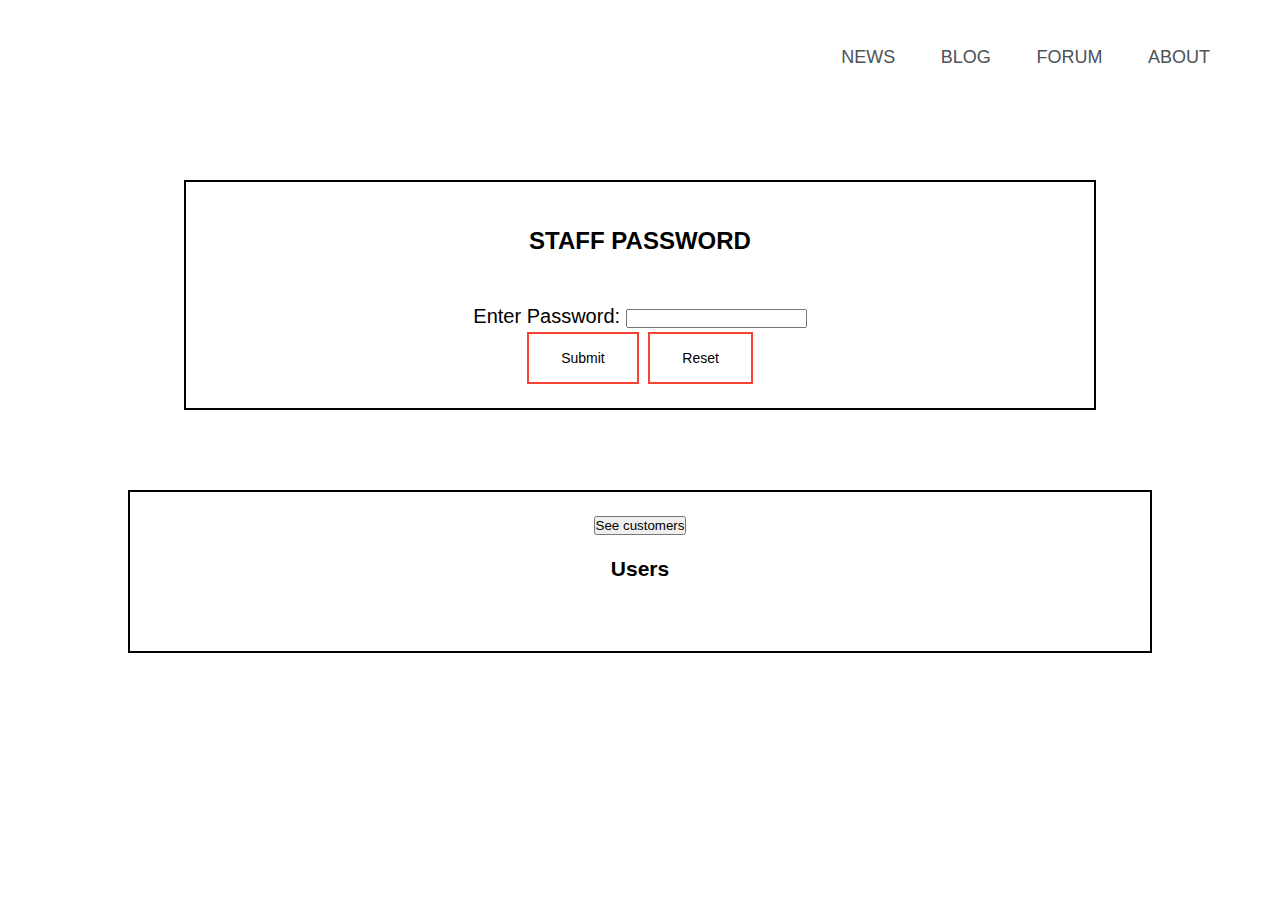
==== index.html @ 000ad442 "Adding Customer random generating usin JSON" ====
<!DOCTYPE html>
<html lang="en">
<head>
    <meta charset="UTF-8">
    <meta http-equiv="X-UA-Compatible" content="IE=edge">
    <meta name="viewport" content="width=device-width, initial-scale=1.0">
    <link rel="stylesheet" href="CSS/styles.css">
    <script src="JS/scripts.js" defer></script>
    <title>Restaurant</title>
</head>
<body>
    <div class="row">
        
        <header>
            <nav>
                
                
                <div class="row">
                      
                   <!-- ---NAV BAR--- -->
                   <ul class="main-nav">
                       <li><a href="#">News</a></li>
                       <li><a href="#">Blog</a></li>
                       <li><a href="#">Forum</a></li>
                       <li><a href="#">About</a></li>
                   </ul> 
    
                </div>
                </nav>
        </header>

        <!-- STAFF PASSWORD VALIDATOR -->
        <div class="staffPass">

            <h1>STAFF PASSWORD</h1>

            <!-- Password form -->
            <form onsubmit="return verifyPass()">

            <td>Enter Password: </td>

            <!-- User input for password -->
            <input type="password" id="pswd" value="">
            <span id="message" style="color:red"></span><br>
            
            <!-- Submit and Reset buttons -->
            <input type="submit" class="submitButton" value="Submit">  
            <button type="reset" class="resetButton" value="Reset">Reset</button>

            </form>
            
            <!-- VALIDATOR -->
            <div id="passValidation">

                <h3>Password Must Contain The Following:</h3>

                <p id="lowerCase" class="invalid">One lowercase character</p>
                <p id="upperCase" class="invalid">One Uppercase character</p>
                <p id="specChar" class="invalid">One special character</p>
                <p id="hasNum" class="invalid">One digit</p>
                <p id="minChar" class="invalid">At least 8 characters</p>

            </div>
                
        </div>
        
    
        </div>
        <!-- USER GENERATOR --> 
        <div class="customer_gen">
            
            <button id="customer_button">See customers</button>
            <div id="output">
                <h2>Users</h2>


            </div>
            




        </div>
        


</body>
</html>
---- CSS/styles.css ----
/* ------------------------
    BASIC SETUP
------------------------*/

/*COLOR PALETTE
#104547 - WARM BLACK
#4B5358 - DAVYS GREY
#727072 - SONIC SILVER
#D2D6EF - PERINWINKLE CRAYOLA?*/

*{
    margin: 0;
    padding: 0;
    box-sizing: border-box;
}
html{
    
    background-image: url("../img/Restaurant-bg.png");
    background-position: center;
    background-size:cover;
    background-repeat: no-repeat; 
    background-attachment: fixed;   
    font-family: sans-serif;
    font-size: 20px;
    font-weight: 300;   
    text-rendering: optimizeLegibility;

}


/*---------------*/
/* HEADINGS */
/*---------------*/
h1{
    font-family: sans-serif;
    color:  black ;
    position: center;
    margin: 50px;
    margin-top: 25px;
    font-size:24px;
}
h2{
    font-family: sans-serif;
    color:  black ;
    position: center;
    margin: 50px;
    margin-top: 22px;
    font-size:21px;
}
h3{
    font-family: sans-serif;
    color:  black ;
    position: center;
    margin: 50px;
    margin-top: 19px;
    font-size:20px;
}
p{
    font-family: sans-serif;
    color:  black ;
    position: center;
    margin: 1px;
    margin-top: 5px;
    font-size:19px;
    word-spacing: 150%;
    text-align: center;
}
/*---------------*/
/* HEADER*/
/*---------------*/
.row{
    max-width: 1140px;
    margin: 0 auto;
}
header{
    /*background-image: ;*/
    background-size: cover;
    background-position: center;
    height: 100px;
}

.main-nav{
    float: right;
    list-style: none;
    margin-top: 45px;
}
.main-nav li{
    display: inline-block;
    margin-left: 40px;
}
.main-nav li a:link,
.main-nav li a:visited{
    
    padding: 8px 0;
    color: #4B5358;
    text-decoration: none;
    text-transform: uppercase;
    font-size: 90%;
    border-bottom: 2px solid transparent;
    transition: border-bottom 0.2s;

}
.main-nav li a:hover,
.main-nav li a:active{
    border-bottom: 2px solid #D2D6EF;

}

/*---------------*/
/*Staff Validator*/
/*---------------*/

.staffPass, .customer_gen, .each_customer{
    
    position:center;
    text-align: center;
    border: 2px solid black;
    padding: 20px 20px;
    width: 80%;
    margin-top: 80px;
    margin-left: auto;
    margin-right: auto;
          
}

#passValidation{

    display:none;
    position: relative;
    padding: 10px;
    margin-top: 4px;
    text-align: center;

}

.valid{
    color: greenyellow;
}

.valid:before{
    position:relative;
    left: -8px;
    content:url("D:/College/Client Side Programing/CA3/CA3_Restaurant/img/passValidation/true.png");
    top: 3px;
}

.invalid{
    color: grey;
}

.invalid::before{
    position: relative;
    left: -8px;
    top: 3px;
    content: url("D:/College/Client Side Programing/CA3/CA3_Restaurant/img/passValidation/false.png");
}

.submitButton, .resetButton{
    
    background-color: white; 
    border: 2px solid #f44336;
    color: black;
    padding: 16px 32px;
    text-align: center;
    display: inline-block;
    font-size: 14px;
    margin: 4px 2px;
    transition-duration: 0.4s;

}

.submitButton:hover, .resetButton:hover{
    background-color: #f44336;
    color: white;
}
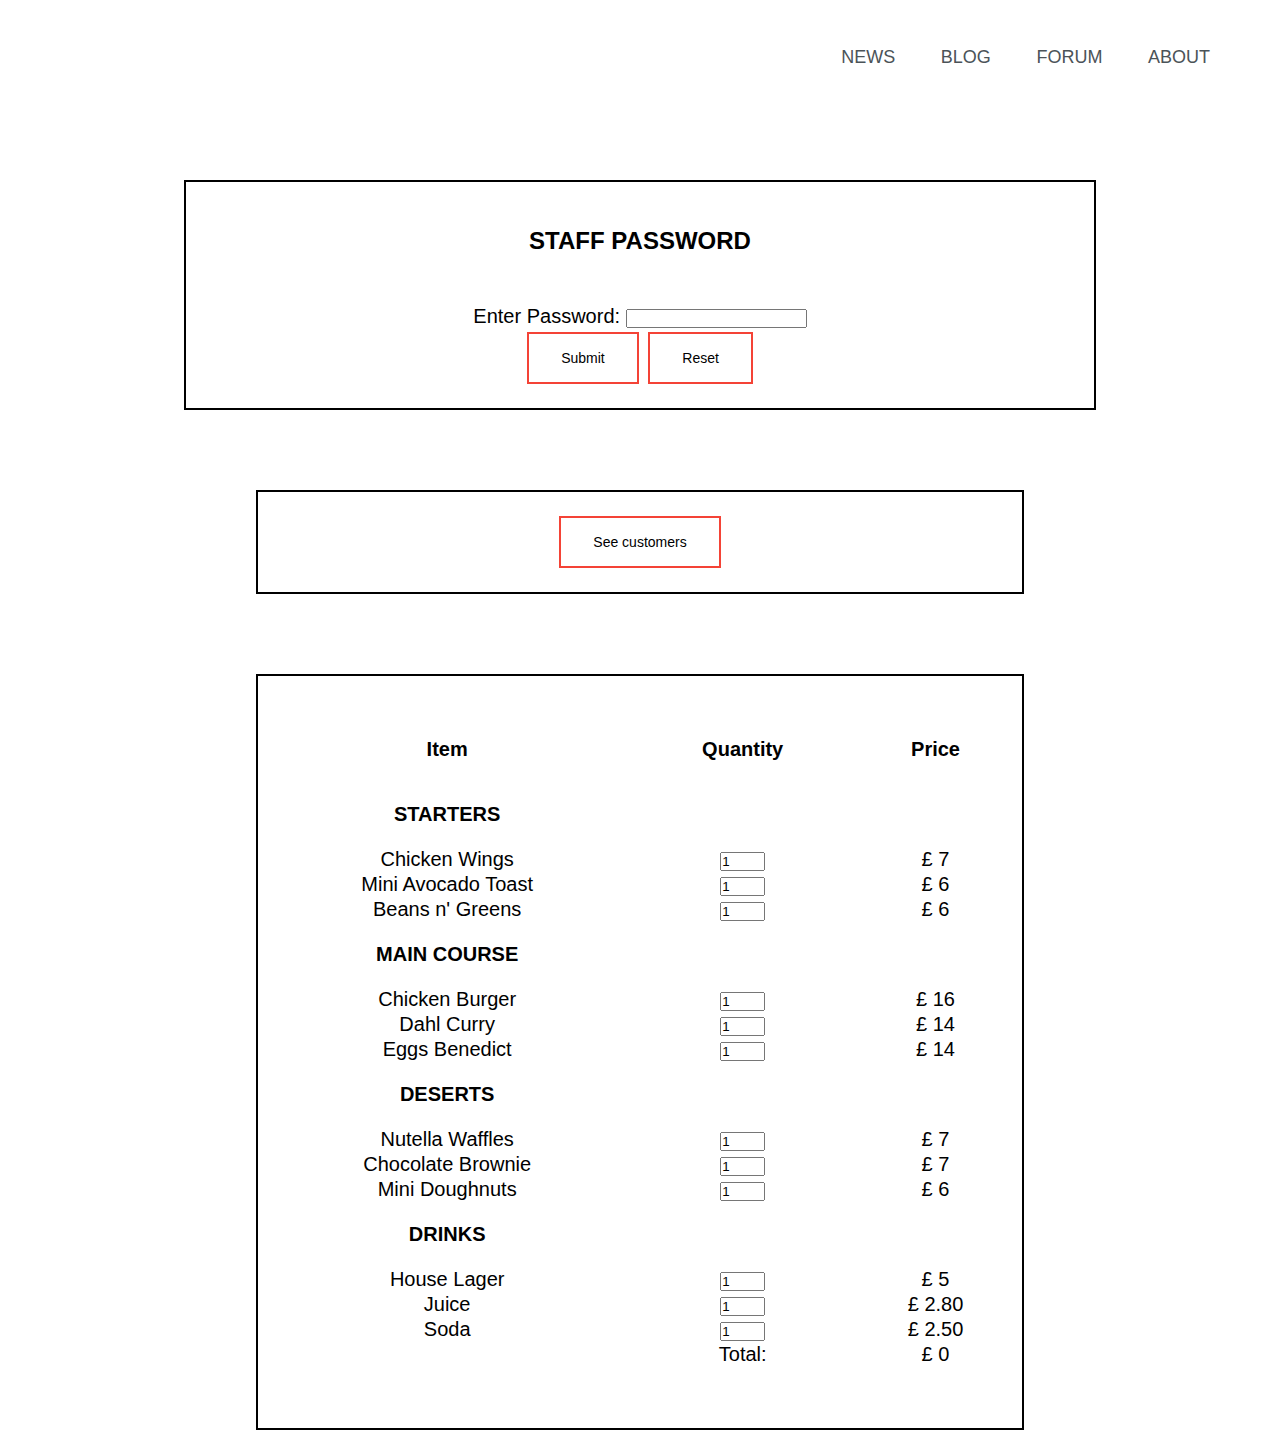
==== commit 4e2f48eb: "Food table" ====
--- a/index.html
+++ b/index.html
@@ -70,16 +70,94 @@
         <div class="customer_gen">
             
             <button id="customer_button">See customers</button>
-            <div id="output">
-                <h2>Users</h2>
+            <div id="customer_output"></div>
+         
+        </div>
 
+        <!-- Form for the food cost -->
 
-            </div>
-            
+        <div class ="food_form">
+            <table>
+            <tr>
 
+                <th>Item</th>
+                <th>Quantity</th>
+                <th>Price</th>
 
+            </tr>
+            <th>STARTERS</th>
+            <tr>
+                <td>Chicken Wings</td>
+                <td><input name="qnt_wings" type="text" id="qnt_wings" value="1" size="3" data-price="7"></td>
+                <td>£ 7</td>
+            </tr>
+            <tr>
+                <td>Mini Avocado Toast</td>
+                <td><input name="qnt_toast" type="text" id="qnt_toast" value="1" size="3" data-price="6"></td>
+                <td>£ 6</td>
+            </tr>
+            <tr>
+                <td>Beans n' Greens</td>
+                <td><input name="qnt_greens" type="text" id="qnt_greens" value="1" size="3" data-price="6"></td>
+                <td>£ 6</td>
+            </tr>
+            <th>MAIN COURSE</th>
+            <tr>
+                <td>Chicken Burger</td>
+                <td><input name="qnt_burger" type="text" id="qnt_burger" value="1" size="3" data-price="16"></td>
+                <td>£ 16</td>
+            </tr>
+            <tr>
+                <td>Dahl Curry</td>
+                <td><input name="qnt_curry" type="text" id="qnt_curry" value="1" size="3" data-price="14"></td>
+                <td>£ 14</td>
+            </tr>
+            <tr>
+                <td>Eggs Benedict</td>
+                <td><input name="qnt_benedict" type="text" id="qnt_benedict" value="1" size="3" data-price="14"></td>
+                <td>£ 14</td>
+            </tr>
+            <th>DESERTS</th>
+            <tr>
+                <td>Nutella Waffles</td>
+                <td><input name="qnt_waffles" type="text" id="qnt_waffles" value="1" size="3" data-price="7"></td>
+                <td>£ 7</td>
+            </tr>
+            <tr>
+                <td>Chocolate Brownie</td>
+                <td><input name="qnt_brownie" type="text" id="qnt_brownie" value="1" size="3" data-price="7"></td>
+                <td>£ 7</td>
+            </tr>
+            <tr>
+                <td>Mini Doughnuts</td>
+                <td><input name="qnt_doughnuts" type="text" id="qnt_doughnuts" value="1" size="3" data-price="6"></td>
+                <td>£ 6</td>
+            </tr>
+            <th>DRINKS</th>
+            <tr>
+                <td>House Lager</td>
+                <td><input name="qnt_lager" type="text" id="qnt_lager" value="1" size="3" data-price="5"></td>
+                <td>£ 5</td>
+            </tr>
+            <tr>
+                <td>Juice</td>
+                <td><input name="qnt_juice" type="text" id="qnt_juice" value="1" size="3" data-price="2.8"></td>
+                <td>£ 2.80</td>
+            </tr>
+            <tr>
+                <td>Soda</td>
+                <td><input name="qnt_soda" type="text" id="qnt_soda" value="1" size="3" data-price="2.50"></td>
+                <td>£ 2.50</td>
+            </tr>
+            <tr>
+                <td class="total"></td>
+                <td class="total right"><strong>Total: </strong></td>
+                <td class="total"><strong>
+                    <div id="ItemsTotal">£ 0</div>
+                </strong></td>
+            </tr>
 
-
+        </table>
         </div>
         
 
--- a/CSS/styles.css
+++ b/CSS/styles.css
@@ -15,7 +15,7 @@
 }
 html{
     
-    background-image: url("../img/Restaurant-bg.png");
+    /*background-image: url("../img/Restaurant-bg.png");*/
     background-position: center;
     background-size:cover;
     background-repeat: no-repeat; 
@@ -110,7 +110,7 @@
 /*Staff Validator*/
 /*---------------*/
 
-.staffPass, .customer_gen, .each_customer{
+.staffPass{
     
     position:center;
     text-align: center;
@@ -155,7 +155,7 @@
     content: url("D:/College/Client Side Programing/CA3/CA3_Restaurant/img/passValidation/false.png");
 }
 
-.submitButton, .resetButton{
+.submitButton, .resetButton, .customer_button{
     
     background-color: white; 
     border: 2px solid #f44336;
@@ -174,3 +174,65 @@
     color: white;
 }
 
+/*---------------*/
+/*CUSTOMER GENERATOR*/
+/*---------------*/
+
+.customer_gen, .each_customer{
+    
+    position:center;
+    text-align: center;
+    border: 2px solid black;
+    padding: 20px 20px;
+    width: 60%;
+    margin-top: 80px;
+    margin-left: auto;
+    margin-right: auto;
+                  
+}
+.each_customer{
+    background-color:#D2D6EF;
+}
+#customer_button{
+    
+    background-color: white; 
+    border: 2px solid #f44336;
+    color: black;
+    padding: 16px 32px;
+    text-align: center;
+    display: inline-block;
+    font-size: 14px;
+    margin: 4px 2px;
+    transition-duration: 0.4s;
+}
+#customer_button:hover{
+    background-color: #f44336;
+    color: white;
+}
+
+/*---------------*/
+/*FOOD LIST*/
+/*---------------*/
+.food_form{
+    text-align: center;
+    position:center;
+    border: 2px solid black;
+    padding: 20px 20px;
+    width: 60%;
+    margin-top: 80px;
+    margin-left: auto;
+    margin-right: auto;
+                  
+}
+
+table{
+    margin-bottom: 20px;
+    padding: 20px;
+}
+
+th{
+    padding: 20px 20px;
+    width: 45%;
+}
+
+
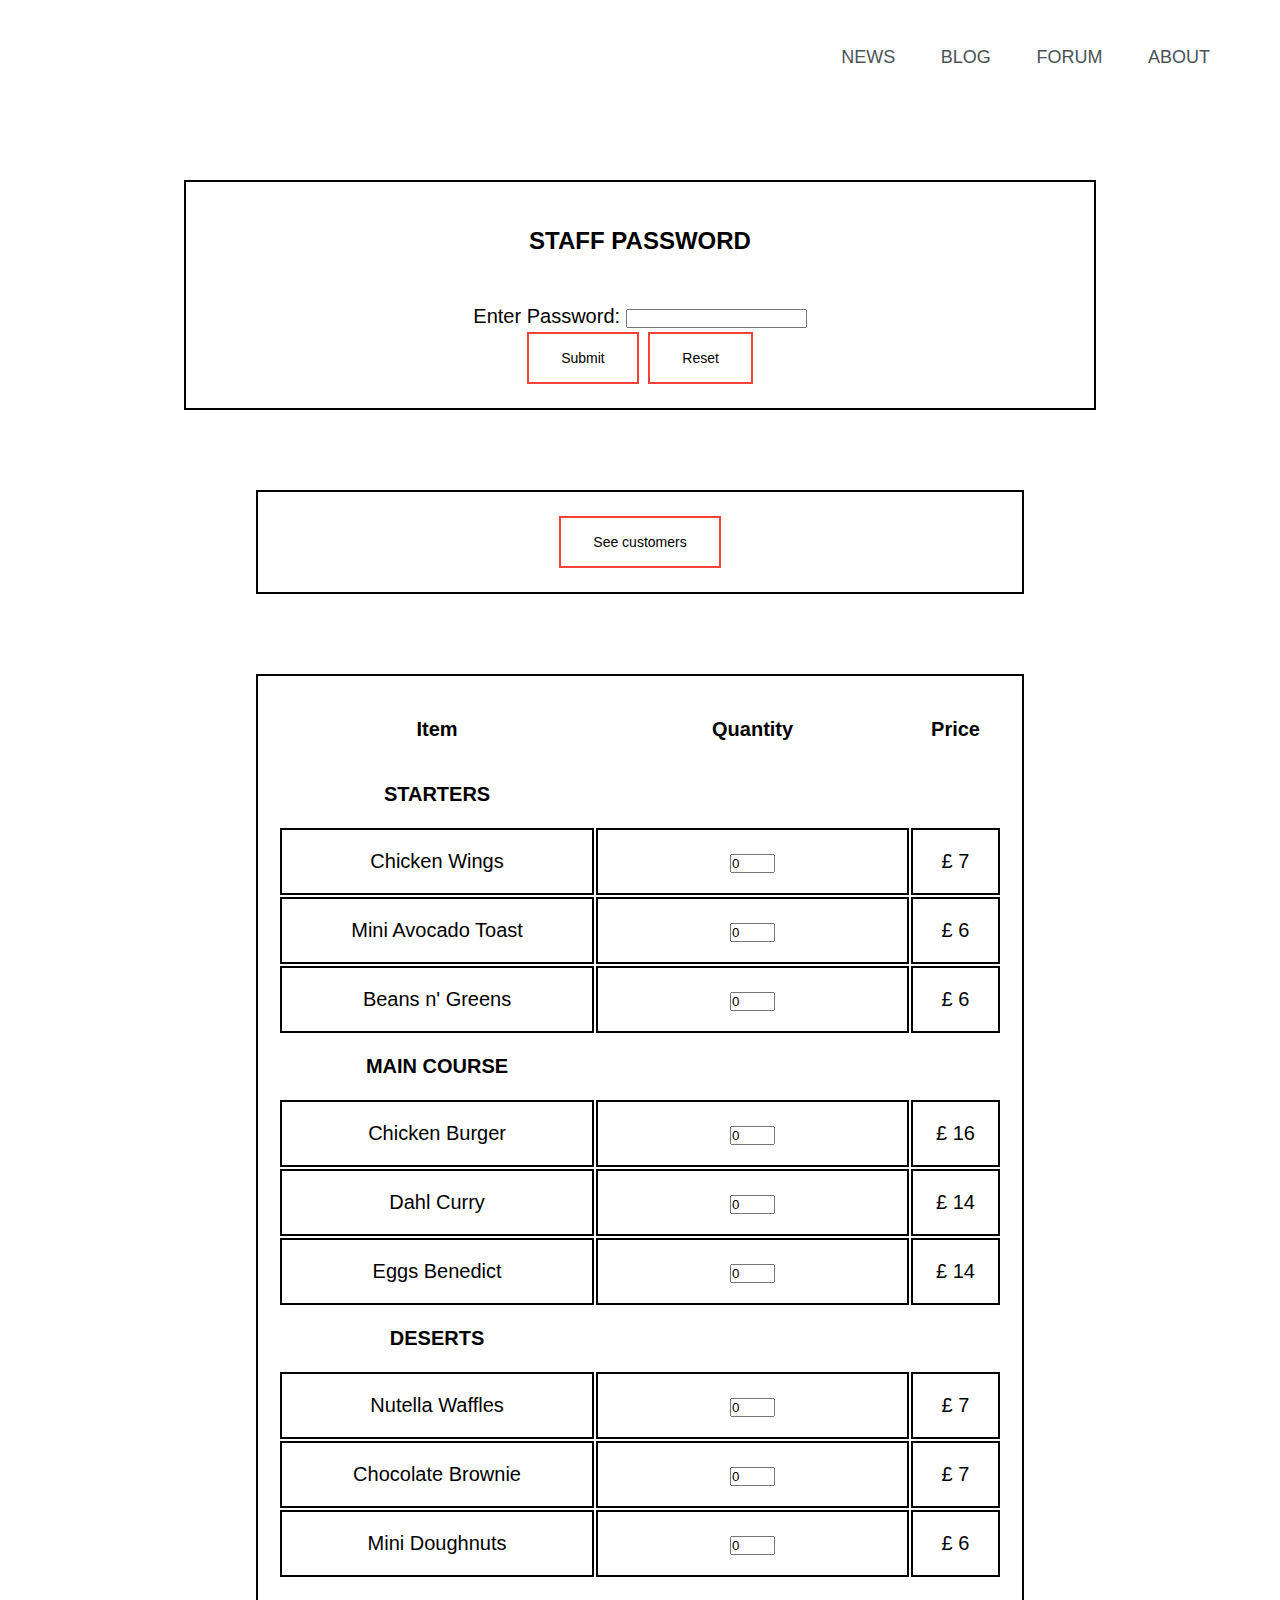
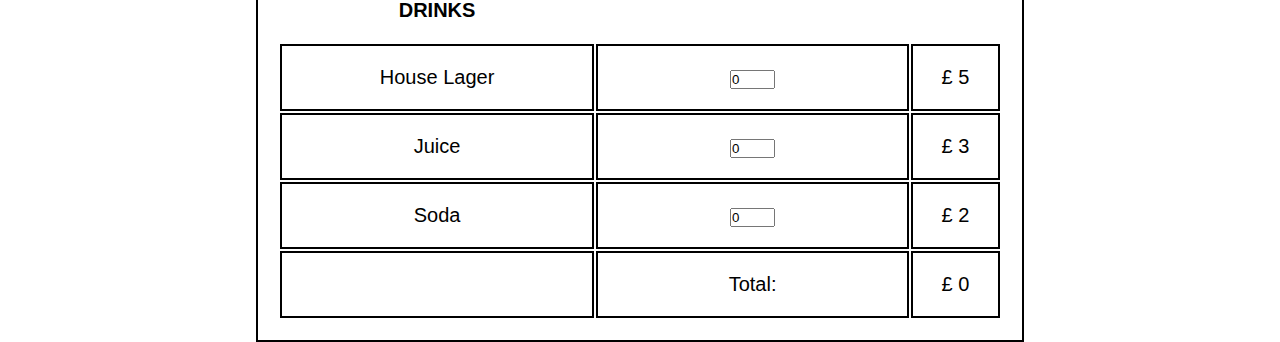
==== commit 514fa36e: "Function to dynamically add the price of the values to total" ====
--- a/index.html
+++ b/index.html
@@ -88,66 +88,66 @@
             <th>STARTERS</th>
             <tr>
                 <td>Chicken Wings</td>
-                <td><input name="qnt_wings" type="text" id="qnt_wings" value="1" size="3" data-price="7"></td>
+                <td><input name="qnt_1" type="text" id="qnt_1" value="0" size="3" data-price="7"></td>
                 <td>£ 7</td>
             </tr>
             <tr>
                 <td>Mini Avocado Toast</td>
-                <td><input name="qnt_toast" type="text" id="qnt_toast" value="1" size="3" data-price="6"></td>
+                <td><input name="qnt_2" type="text" id="qnt_2" value="0" size="3" data-price="6"></td>
                 <td>£ 6</td>
             </tr>
             <tr>
                 <td>Beans n' Greens</td>
-                <td><input name="qnt_greens" type="text" id="qnt_greens" value="1" size="3" data-price="6"></td>
+                <td><input name="qnt_3" type="text" id="qnt_3" value="0" size="3" data-price="6"></td>
                 <td>£ 6</td>
             </tr>
             <th>MAIN COURSE</th>
             <tr>
                 <td>Chicken Burger</td>
-                <td><input name="qnt_burger" type="text" id="qnt_burger" value="1" size="3" data-price="16"></td>
+                <td><input name="qnt_4" type="text" id="qnt_4" value="0" size="3" data-price="16"></td>
                 <td>£ 16</td>
             </tr>
             <tr>
                 <td>Dahl Curry</td>
-                <td><input name="qnt_curry" type="text" id="qnt_curry" value="1" size="3" data-price="14"></td>
+                <td><input name="qnt_5" type="text" id="qnt_5" value="0" size="3" data-price="14"></td>
                 <td>£ 14</td>
             </tr>
             <tr>
                 <td>Eggs Benedict</td>
-                <td><input name="qnt_benedict" type="text" id="qnt_benedict" value="1" size="3" data-price="14"></td>
+                <td><input name="qnt_6" type="text" id="qnt_6" value="0" size="3" data-price="14"></td>
                 <td>£ 14</td>
             </tr>
             <th>DESERTS</th>
             <tr>
                 <td>Nutella Waffles</td>
-                <td><input name="qnt_waffles" type="text" id="qnt_waffles" value="1" size="3" data-price="7"></td>
+                <td><input name="qnt_7" type="text" id="qnt_7" value="0" size="3" data-price="7"></td>
                 <td>£ 7</td>
             </tr>
             <tr>
                 <td>Chocolate Brownie</td>
-                <td><input name="qnt_brownie" type="text" id="qnt_brownie" value="1" size="3" data-price="7"></td>
+                <td><input name="qnt_8" type="text" id="qnt_8" value="0" size="3" data-price="7"></td>
                 <td>£ 7</td>
             </tr>
             <tr>
                 <td>Mini Doughnuts</td>
-                <td><input name="qnt_doughnuts" type="text" id="qnt_doughnuts" value="1" size="3" data-price="6"></td>
+                <td><input name="qnt_9" type="text" id="qnt_9" value="0" size="3" data-price="6"></td>
                 <td>£ 6</td>
             </tr>
             <th>DRINKS</th>
             <tr>
                 <td>House Lager</td>
-                <td><input name="qnt_lager" type="text" id="qnt_lager" value="1" size="3" data-price="5"></td>
+                <td><input name="qnt_10" type="text" id="qnt_10" value="0" size="3" data-price="5"></td>
                 <td>£ 5</td>
             </tr>
             <tr>
                 <td>Juice</td>
-                <td><input name="qnt_juice" type="text" id="qnt_juice" value="1" size="3" data-price="2.8"></td>
-                <td>£ 2.80</td>
+                <td><input name="qnt_11" type="text" id="qnt_11" value="0" size="3" data-price="3"></td>
+                <td>£ 3</td>
             </tr>
             <tr>
                 <td>Soda</td>
-                <td><input name="qnt_soda" type="text" id="qnt_soda" value="1" size="3" data-price="2.50"></td>
-                <td>£ 2.50</td>
+                <td><input name="qnt_12" type="text" id="qnt_12" value="0" size="3" data-price="2"></td>
+                <td>£ 2</td>
             </tr>
             <tr>
                 <td class="total"></td>
--- a/CSS/styles.css
+++ b/CSS/styles.css
@@ -225,9 +225,11 @@
                   
 }
 
-table{
+table td, table tr{
     margin-bottom: 20px;
     padding: 20px;
+    border: 2px solid black;
+
 }
 
 th{
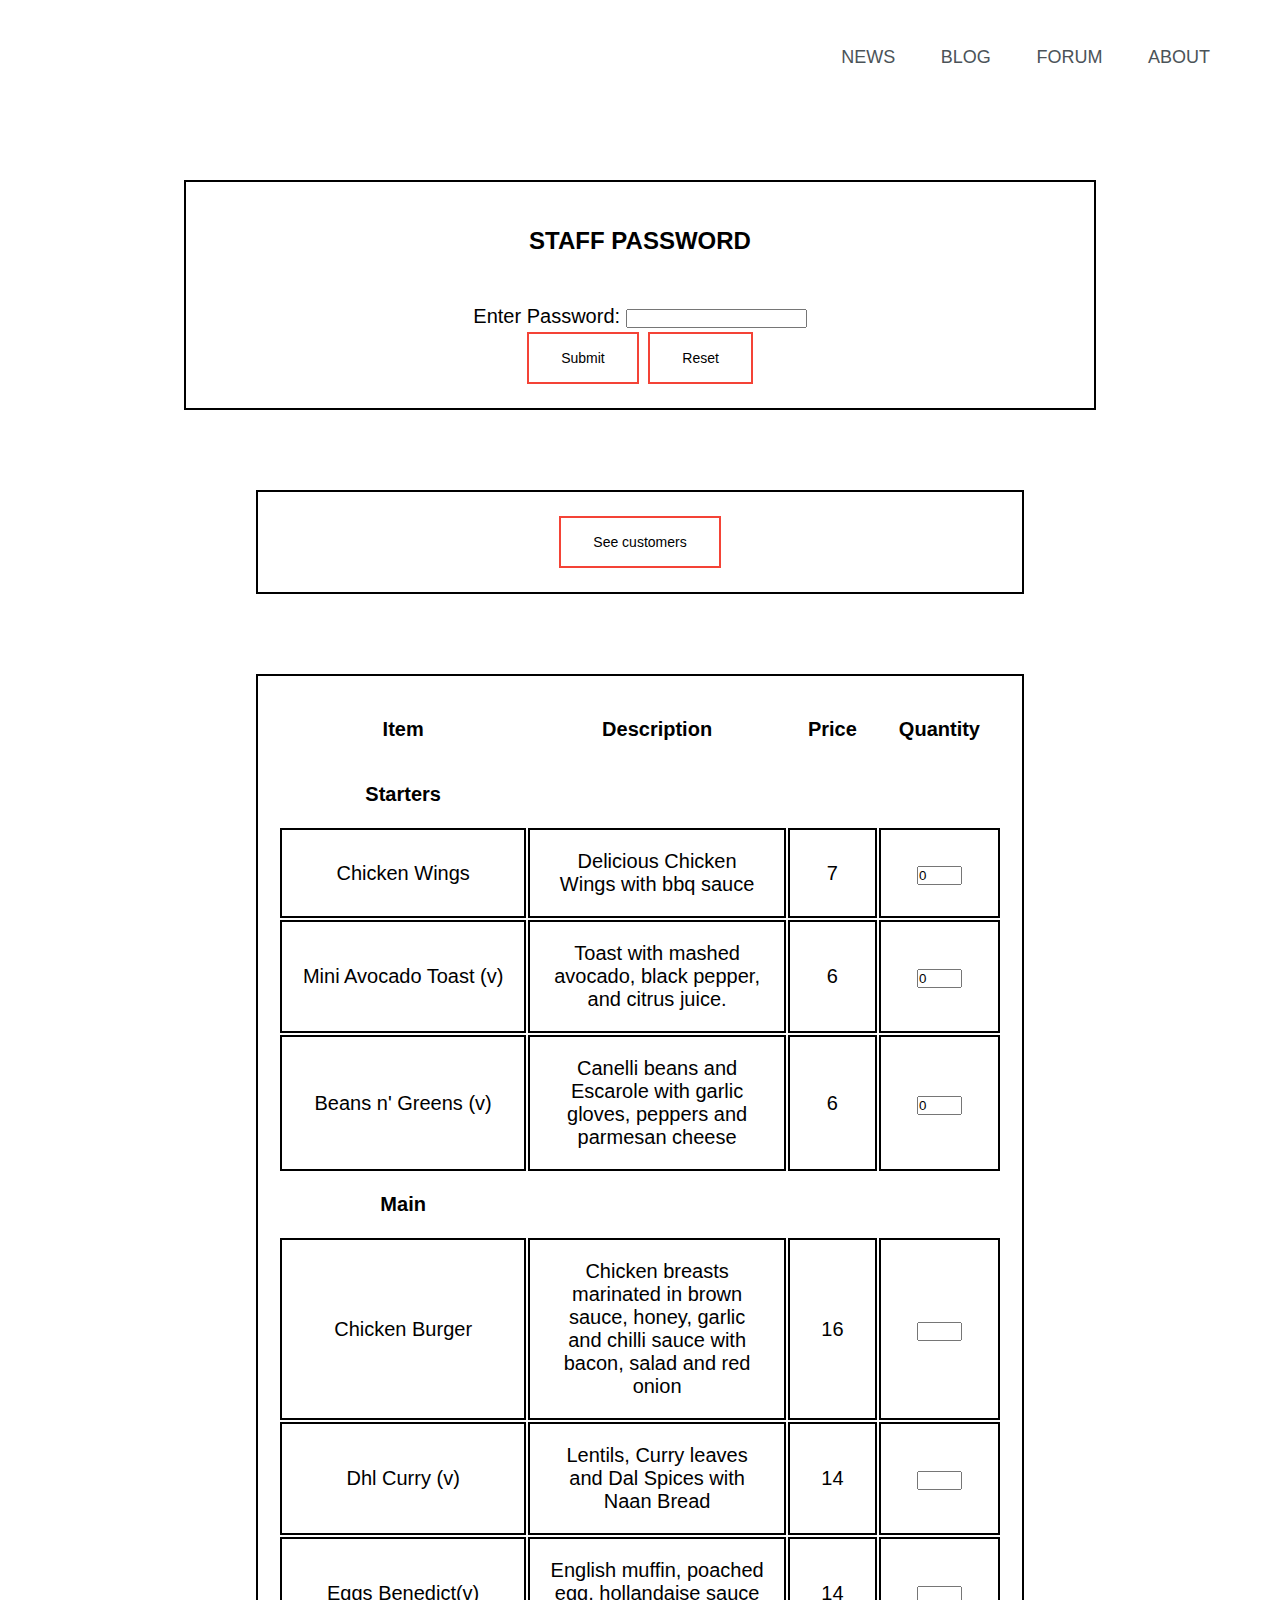
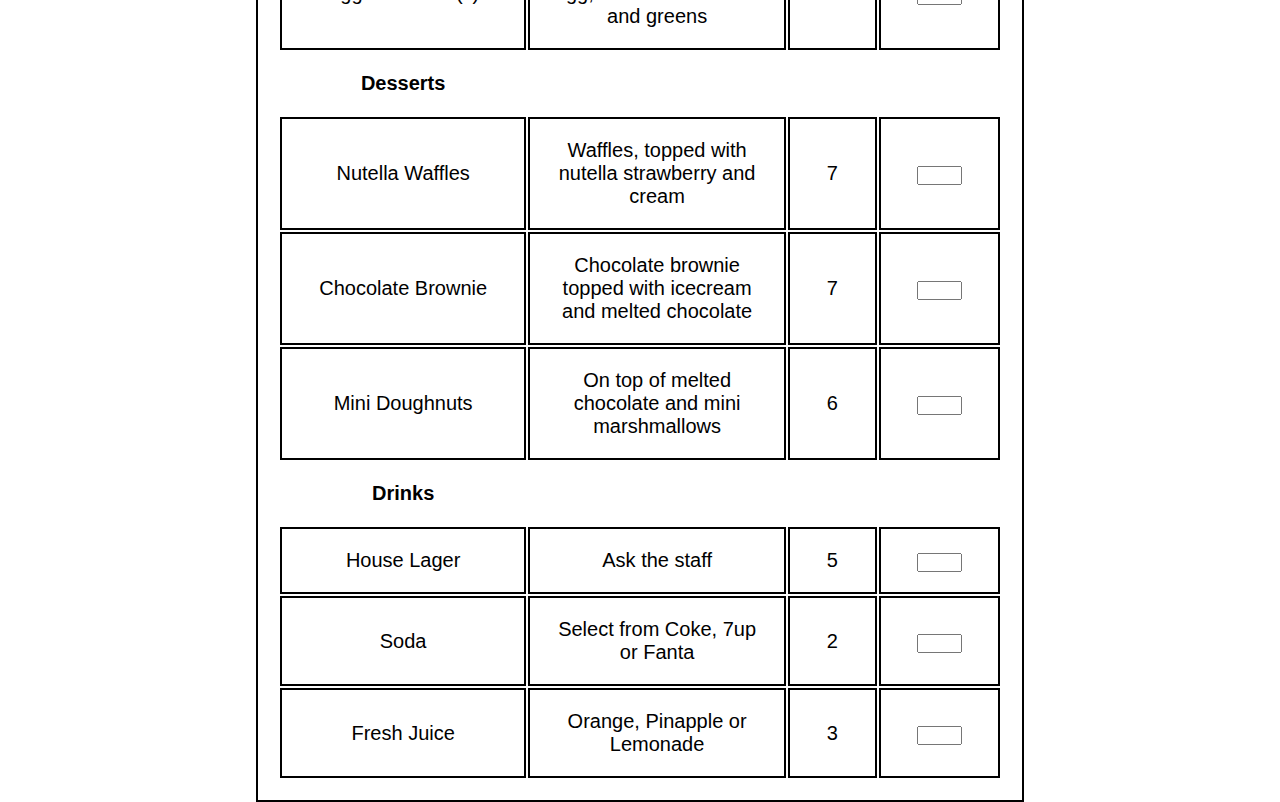
==== commit 95b91baf: "Changed Food menu using Jquery" ====
--- a/index.html
+++ b/index.html
@@ -6,11 +6,12 @@
     <meta name="viewport" content="width=device-width, initial-scale=1.0">
     <link rel="stylesheet" href="CSS/styles.css">
     <script src="JS/scripts.js" defer></script>
+    <script src="JS/menu.js" defer></script>
     <title>Restaurant</title>
 </head>
 <body>
     <div class="row">
-        
+        <!-- HEADER FOR THE WEBPAGE -->
         <header>
             <nav>
                 
@@ -73,94 +74,95 @@
             <div id="customer_output"></div>
          
         </div>
+        <!-- FORM FOR THE FOOD COST -->
+        <div class ="food_form">
 
-        <!-- Form for the food cost -->
-
-        <div class ="food_form">
             <table>
             <tr>
 
-                <th>Item</th>
-                <th>Quantity</th>
-                <th>Price</th>
+                <th scope="col">Item</th>
+                <th scope="col">Description</th>
+                <th scope="col">Price</th>
+                <th scope="col">Quantity</th>
+
+
 
             </tr>
-            <th>STARTERS</th>
+            <th>Starters</th>
+            <tbody id="starters">         </tbody>
+            <th>Main</th>
+            <tbody id="mains">         </tbody>
+            <th>Desserts</th>
+            <tbody id="desserts">         </tbody>
+            <th>Drinks</th>
+            <tbody id="drinks">         </tbody>
+            
+                        
+            <!-- <th>Bill info</th>
             <tr>
-                <td>Chicken Wings</td>
-                <td><input name="qnt_1" type="text" id="qnt_1" value="0" size="3" data-price="7"></td>
-                <td>£ 7</td>
+                <td class="total">
+                    <input type="button" onclick = "Total_calculator()" value = "Total">
+                <td class="total right"><strong>Total: </strong></td>
+                <td class="total">
+                <strong>
+                    <div id="ItemsTotal">£ 0</div>
+                </strong>
+                </td>
             </tr>
             <tr>
-                <td>Mini Avocado Toast</td>
-                <td><input name="qnt_2" type="text" id="qnt_2" value="0" size="3" data-price="6"></td>
-                <td>£ 6</td>
+                <td class="totalStarter"></td>
+                <td class="totalStarter right">Starters: </td>
+                <td class="totalStarter">
+                <strong>
+                    <div id="StrTotal">£ 0</div>
+                </strong>
+            </td>
             </tr>
             <tr>
-                <td>Beans n' Greens</td>
-                <td><input name="qnt_3" type="text" id="qnt_3" value="0" size="3" data-price="6"></td>
-                <td>£ 6</td>
-            </tr>
-            <th>MAIN COURSE</th>
-            <tr>
-                <td>Chicken Burger</td>
-                <td><input name="qnt_4" type="text" id="qnt_4" value="0" size="3" data-price="16"></td>
-                <td>£ 16</td>
+                <td class="totalMain"></td>
+                <td class="totalMain right">Mains: </td>
+                <td class="totalMain">
+                <strong>
+                    <div id="MainTotal">£ 0</div>
+                </strong>
+            </td>
             </tr>
             <tr>
-                <td>Dahl Curry</td>
-                <td><input name="qnt_5" type="text" id="qnt_5" value="0" size="3" data-price="14"></td>
-                <td>£ 14</td>
+                <td class="totalDes"></td>
+                <td class="totalDes right">Desserts: </td>
+                <td class="totalDes">
+                <strong>
+                    <div id="DesTotal">£ 0</div>
+                </strong>
+            </td>
             </tr>
             <tr>
-                <td>Eggs Benedict</td>
-                <td><input name="qnt_6" type="text" id="qnt_6" value="0" size="3" data-price="14"></td>
-                <td>£ 14</td>
-            </tr>
-            <th>DESERTS</th>
-            <tr>
-                <td>Nutella Waffles</td>
-                <td><input name="qnt_7" type="text" id="qnt_7" value="0" size="3" data-price="7"></td>
-                <td>£ 7</td>
-            </tr>
-            <tr>
-                <td>Chocolate Brownie</td>
-                <td><input name="qnt_8" type="text" id="qnt_8" value="0" size="3" data-price="7"></td>
-                <td>£ 7</td>
-            </tr>
-            <tr>
-                <td>Mini Doughnuts</td>
-                <td><input name="qnt_9" type="text" id="qnt_9" value="0" size="3" data-price="6"></td>
-                <td>£ 6</td>
-            </tr>
-            <th>DRINKS</th>
-            <tr>
-                <td>House Lager</td>
-                <td><input name="qnt_10" type="text" id="qnt_10" value="0" size="3" data-price="5"></td>
-                <td>£ 5</td>
-            </tr>
-            <tr>
-                <td>Juice</td>
-                <td><input name="qnt_11" type="text" id="qnt_11" value="0" size="3" data-price="3"></td>
-                <td>£ 3</td>
-            </tr>
-            <tr>
-                <td>Soda</td>
-                <td><input name="qnt_12" type="text" id="qnt_12" value="0" size="3" data-price="2"></td>
-                <td>£ 2</td>
-            </tr>
-            <tr>
-                <td class="total"></td>
-                <td class="total right"><strong>Total: </strong></td>
-                <td class="total"><strong>
-                    <div id="ItemsTotal">£ 0</div>
-                </strong></td>
-            </tr>
+                <td class="totalDrk"></td>
+                <td class="totalDrk right">Drinks: </td>
+                <td class="totalDrk">
+                <strong>
+                    <div id="DrkTotal">£ 0</div>
+                </strong>
+            </td>
+            </tr> -->
+
+        </table>
+        
+        <table>
 
         </table>
         </div>
         
+    
 
+    <!--<table>
 
+        <th>Menu</th>
+
+        <ul id="menu"></ul>
+    
+        <input type="button" onClick="calcVegetarian()">
+
+    </table>-->
 </body>
 </html>--- a/CSS/styles.css
+++ b/CSS/styles.css
@@ -225,7 +225,7 @@
                   
 }
 
-table td, table tr{
+table td, table tr, #starters tr{
     margin-bottom: 20px;
     padding: 20px;
     border: 2px solid black;
@@ -238,3 +238,5 @@
 }
 
 
+
+
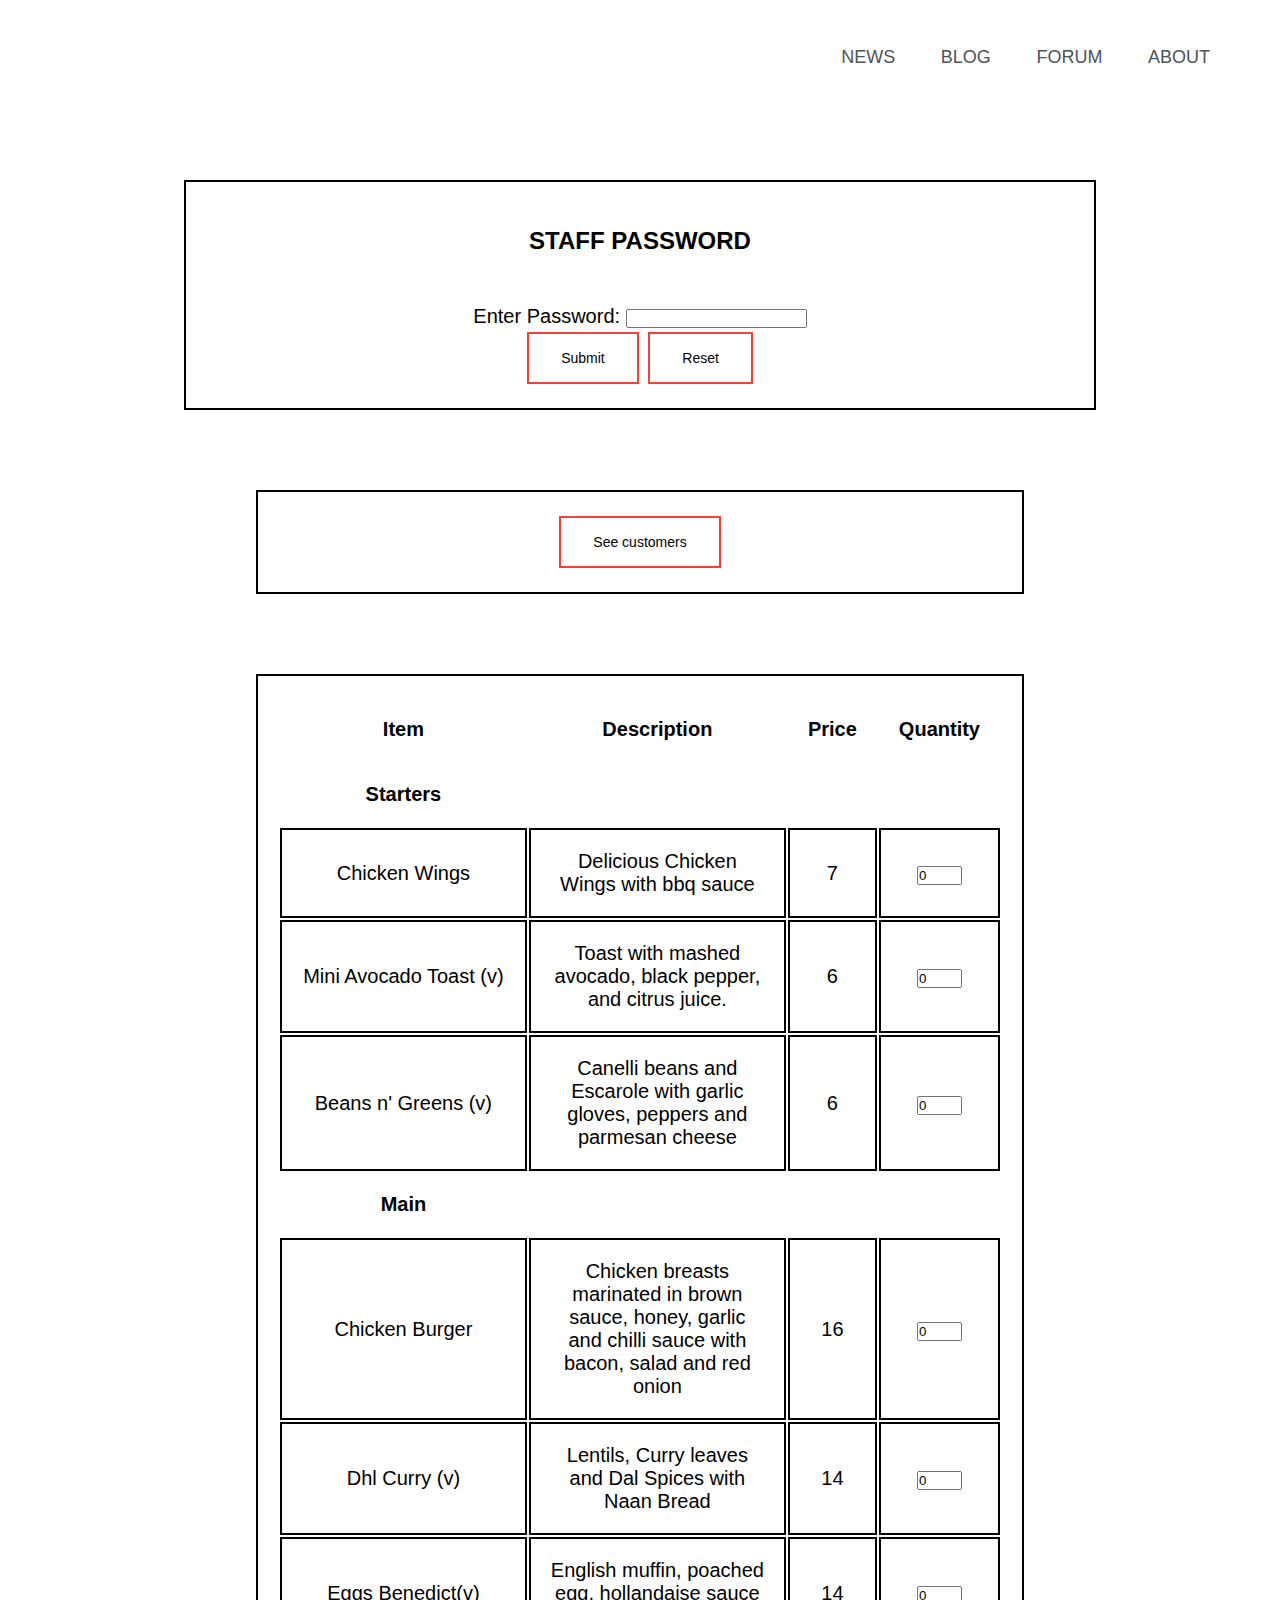
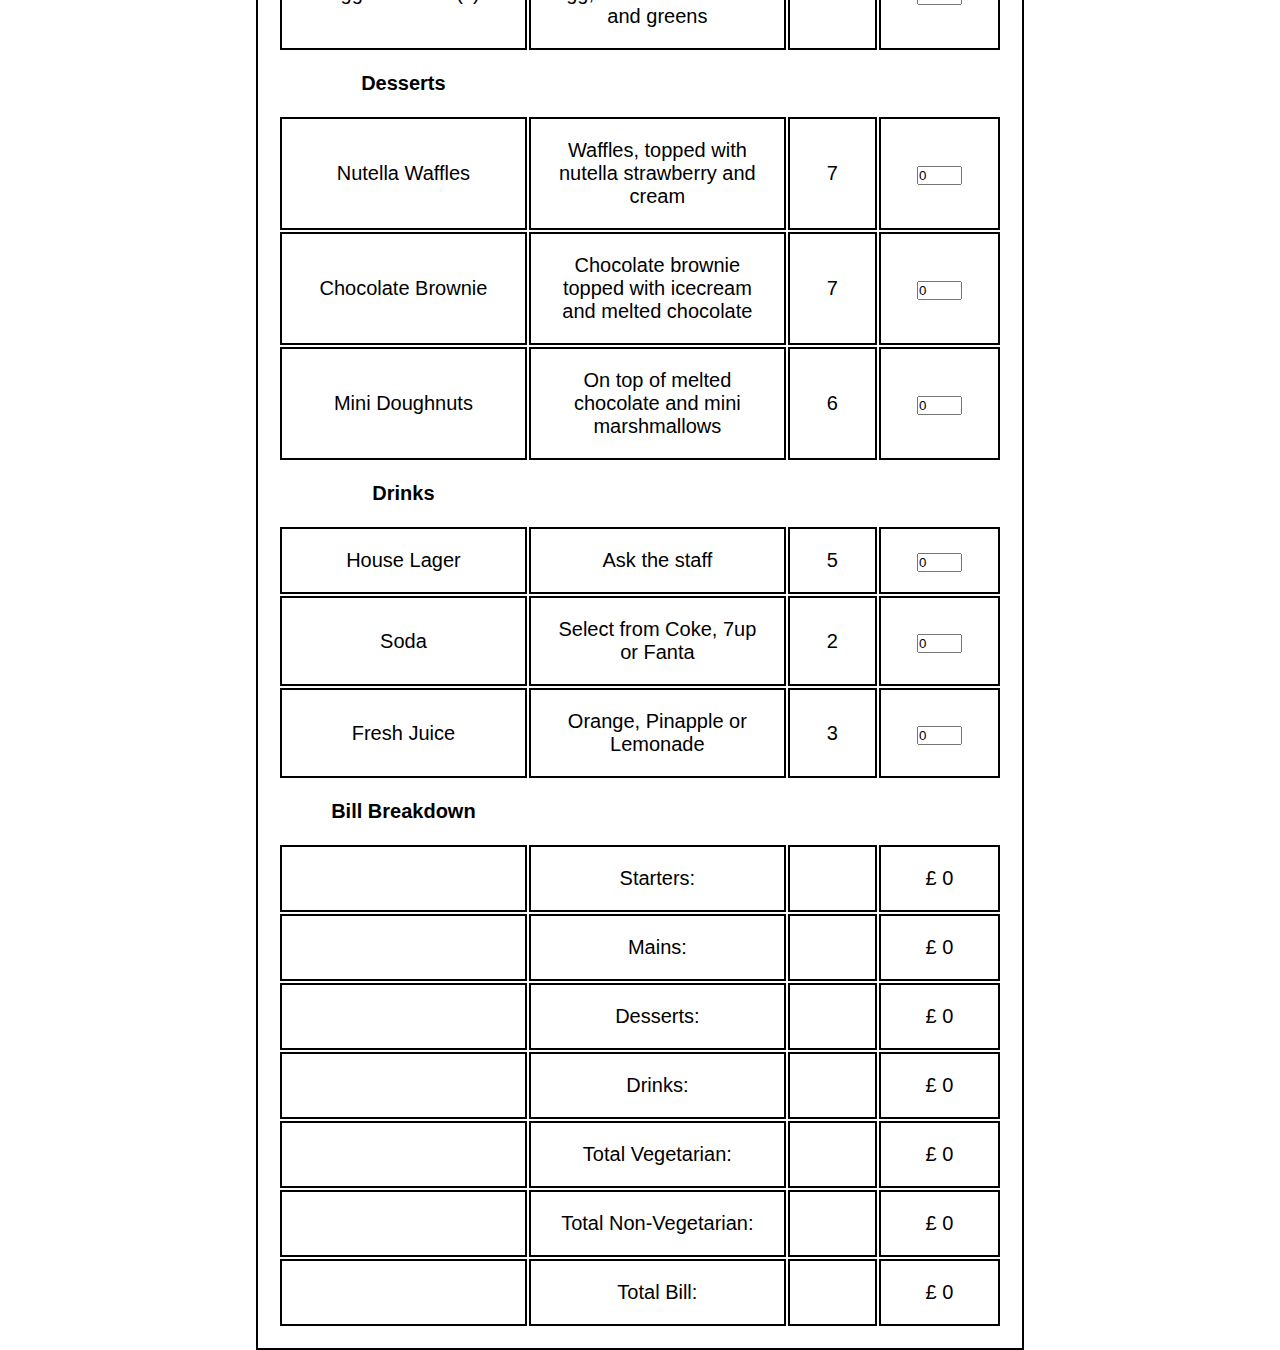
==== commit eeac0edd: "Table For food with Jquery and JS finished" ====
--- a/index.html
+++ b/index.html
@@ -1,5 +1,6 @@
 <!DOCTYPE html>
 <html lang="en">
+
 <head>
     <meta charset="UTF-8">
     <meta http-equiv="X-UA-Compatible" content="IE=edge">
@@ -9,25 +10,26 @@
     <script src="JS/menu.js" defer></script>
     <title>Restaurant</title>
 </head>
+
 <body>
     <div class="row">
         <!-- HEADER FOR THE WEBPAGE -->
         <header>
             <nav>
-                
-                
+
+
                 <div class="row">
-                      
-                   <!-- ---NAV BAR--- -->
-                   <ul class="main-nav">
-                       <li><a href="#">News</a></li>
-                       <li><a href="#">Blog</a></li>
-                       <li><a href="#">Forum</a></li>
-                       <li><a href="#">About</a></li>
-                   </ul> 
-    
+
+                    <!-- ---NAV BAR--- -->
+                    <ul class="main-nav">
+                        <li><a href="#">News</a></li>
+                        <li><a href="#">Blog</a></li>
+                        <li><a href="#">Forum</a></li>
+                        <li><a href="#">About</a></li>
+                    </ul>
+
                 </div>
-                </nav>
+            </nav>
         </header>
 
         <!-- STAFF PASSWORD VALIDATOR -->
@@ -38,18 +40,18 @@
             <!-- Password form -->
             <form onsubmit="return verifyPass()">
 
-            <td>Enter Password: </td>
+                <td>Enter Password: </td>
 
-            <!-- User input for password -->
-            <input type="password" id="pswd" value="">
-            <span id="message" style="color:red"></span><br>
-            
-            <!-- Submit and Reset buttons -->
-            <input type="submit" class="submitButton" value="Submit">  
-            <button type="reset" class="resetButton" value="Reset">Reset</button>
+                <!-- User input for password -->
+                <input type="password" id="pswd" value="">
+                <span id="message" style="color:red"></span><br>
+
+                <!-- Submit and Reset buttons -->
+                <input type="submit" class="submitButton" value="Submit">
+                <button type="reset" class="resetButton" value="Reset">Reset</button>
 
             </form>
-            
+
             <!-- VALIDATOR -->
             <div id="passValidation">
 
@@ -62,24 +64,24 @@
                 <p id="minChar" class="invalid">At least 8 characters</p>
 
             </div>
-                
+
         </div>
-        
-    
-        </div>
-        <!-- USER GENERATOR --> 
-        <div class="customer_gen">
-            
-            <button id="customer_button">See customers</button>
-            <div id="customer_output"></div>
-         
-        </div>
-        <!-- FORM FOR THE FOOD COST -->
-        <div class ="food_form">
 
-            <table>
+
+    </div>
+    <!-- USER GENERATOR -->
+    <div class="customer_gen">
+
+        <button id="customer_button">See customers</button>
+        <div id="customer_output"></div>
+
+    </div>
+    <!-- FORM FOR THE FOOD TABLE -->
+    <div class="food_form">
+
+        <table>
             <tr>
-
+                <!-- TABLE HEAD -->
                 <th scope="col">Item</th>
                 <th scope="col">Description</th>
                 <th scope="col">Price</th>
@@ -88,81 +90,95 @@
 
 
             </tr>
+            <!-- MENU CREATED USING JQUERY, THE TABLE WILL BE MOUNTED USING THE ID OF THE TBODY -->
             <th>Starters</th>
-            <tbody id="starters">         </tbody>
+            <tbody id="starters"> </tbody>
             <th>Main</th>
-            <tbody id="mains">         </tbody>
+            <tbody id="mains"> </tbody>
             <th>Desserts</th>
-            <tbody id="desserts">         </tbody>
+            <tbody id="desserts"> </tbody>
             <th>Drinks</th>
-            <tbody id="drinks">         </tbody>
-            
-                        
-            <!-- <th>Bill info</th>
-            <tr>
-                <td class="total">
-                    <input type="button" onclick = "Total_calculator()" value = "Total">
-                <td class="total right"><strong>Total: </strong></td>
-                <td class="total">
-                <strong>
-                    <div id="ItemsTotal">£ 0</div>
-                </strong>
-                </td>
-            </tr>
+            <tbody id="drinks"> </tbody>
+
+            <!-- BILL BREAKDOWN -->
+            <th>Bill Breakdown</th>
             <tr>
                 <td class="totalStarter"></td>
                 <td class="totalStarter right">Starters: </td>
+                <td class="totalStarter"></td>
                 <td class="totalStarter">
-                <strong>
-                    <div id="StrTotal">£ 0</div>
-                </strong>
-            </td>
+                    <strong>
+                        <div id="StrTotal">£ 0</div>
+                    </strong>
+                </td>
             </tr>
             <tr>
                 <td class="totalMain"></td>
                 <td class="totalMain right">Mains: </td>
+                <td class="totalMain"></td>
                 <td class="totalMain">
-                <strong>
-                    <div id="MainTotal">£ 0</div>
-                </strong>
-            </td>
+                    <strong>
+                        <div id="MainTotal">£ 0</div>
+                    </strong>
+                </td>
             </tr>
             <tr>
                 <td class="totalDes"></td>
                 <td class="totalDes right">Desserts: </td>
+                <td class="totalDes"></td>
                 <td class="totalDes">
-                <strong>
-                    <div id="DesTotal">£ 0</div>
-                </strong>
-            </td>
+                    <strong>
+                        <div id="DesTotal">£ 0</div>
+                    </strong>
+                </td>
             </tr>
             <tr>
                 <td class="totalDrk"></td>
                 <td class="totalDrk right">Drinks: </td>
+                <td class="totalDrk"></td>
                 <td class="totalDrk">
-                <strong>
-                    <div id="DrkTotal">£ 0</div>
-                </strong>
-            </td>
-            </tr> -->
+                    <strong>
+                        <div id="DrkTotal">£ 0</div>
+                    </strong>
+                </td>
+            </tr>
+            <tr>
+                <td class="totalDrk"></td>
+                <td class="totalDrk right">Total Vegetarian: </td>
+                <td class="totalDrk"></td>
+                <td class="totalVeg">
+                    <strong>
+                        <div id="VegTotal">£ 0</div>
+                    </strong>
+                </td>
+            </tr>
+            <tr>
+                <td class="totalVe"></td>
+                <td class="totalVe right">Total Non-Vegetarian: </td>
+                <td class="totalVe"></td>
+                <td class="totalVe">
+                    <strong>
+                        <div id="NonVegTotal">£ 0</div>
+                    </strong>
+                </td>
+            </tr>
+            <tr>
+                <td class="totalValue"></td>
+                <td class="totalValue right">Total Bill: </td>
+                <td class="totalValue"></td>
+                <td class="totalValue">
+                    <strong>
+                        <div id="TotalValue">£ 0</div>
+                    </strong>
+                </td>
+            </tr>
 
         </table>
-        
+
         <table>
 
         </table>
-        </div>
-        
-    
+    </div>
+</body>
 
-    <!--<table>
-
-        <th>Menu</th>
-
-        <ul id="menu"></ul>
-    
-        <input type="button" onClick="calcVegetarian()">
-
-    </table>-->
-</body>
 </html>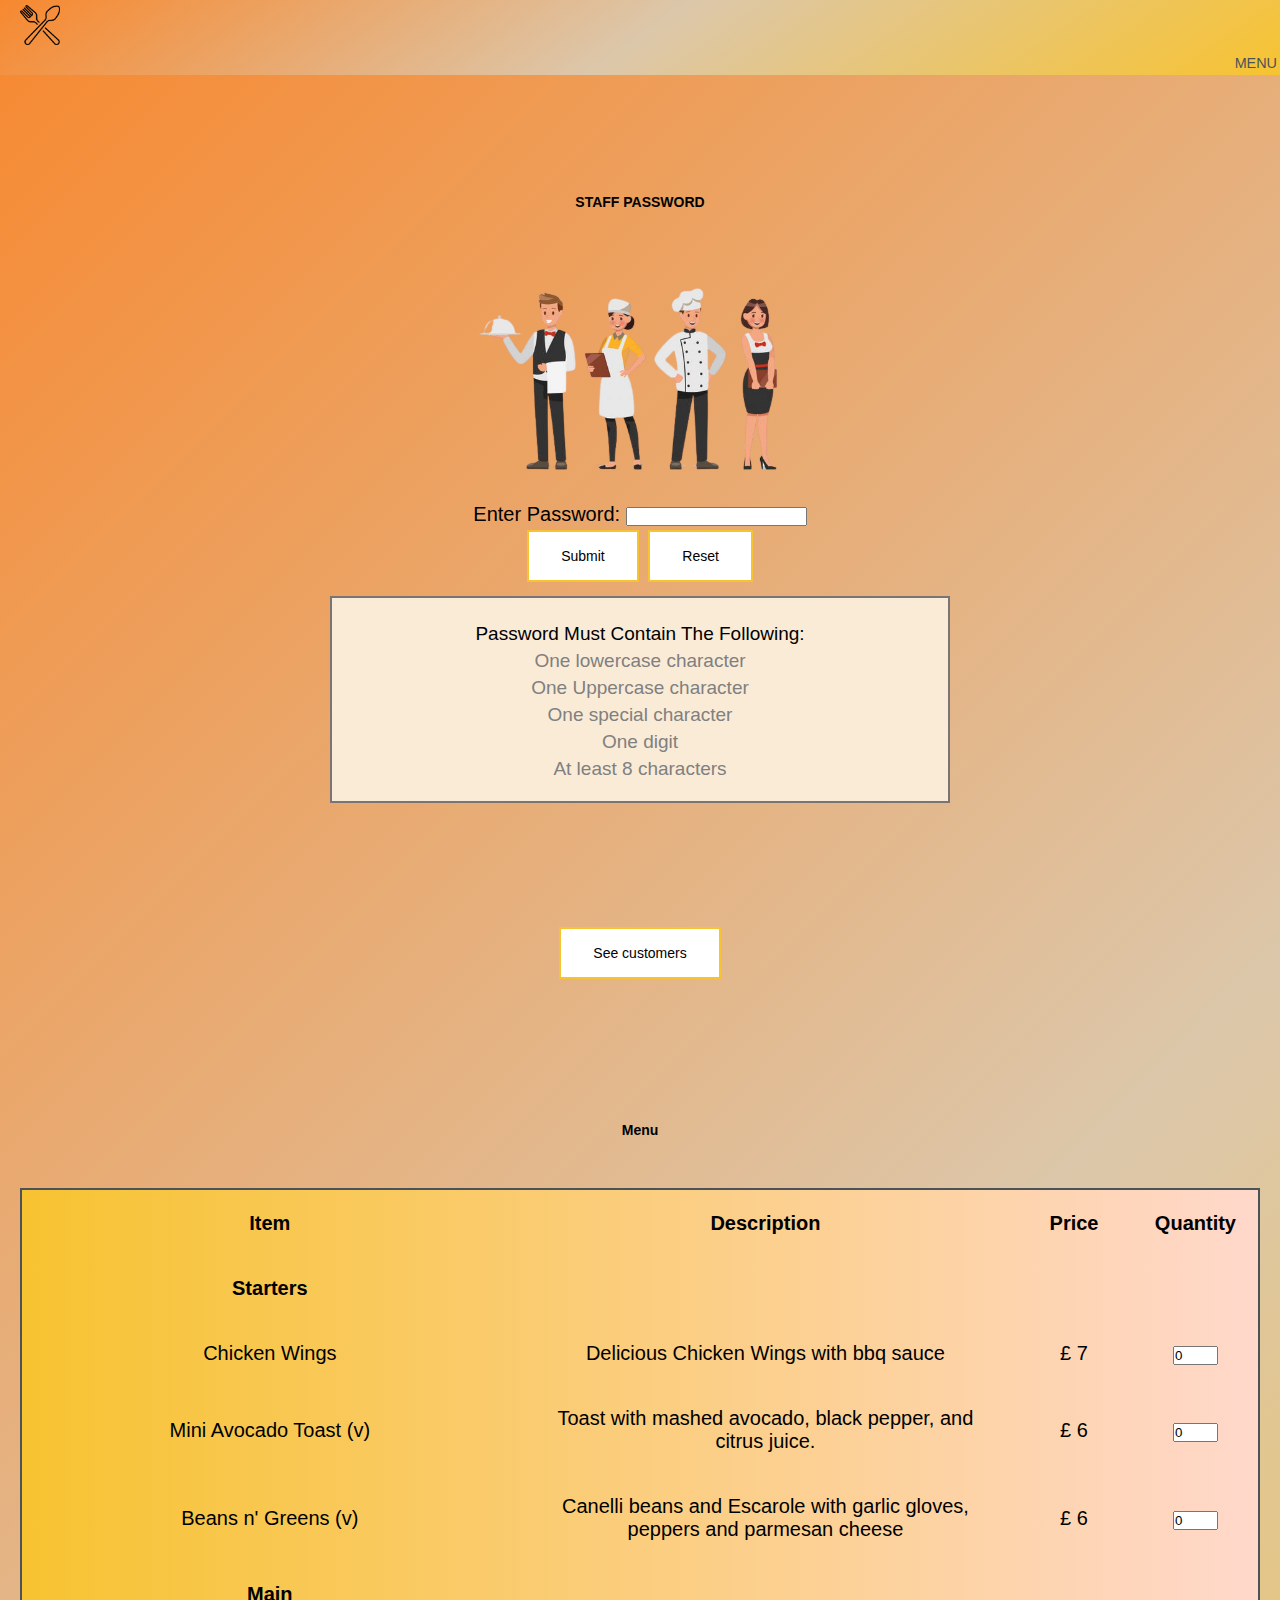
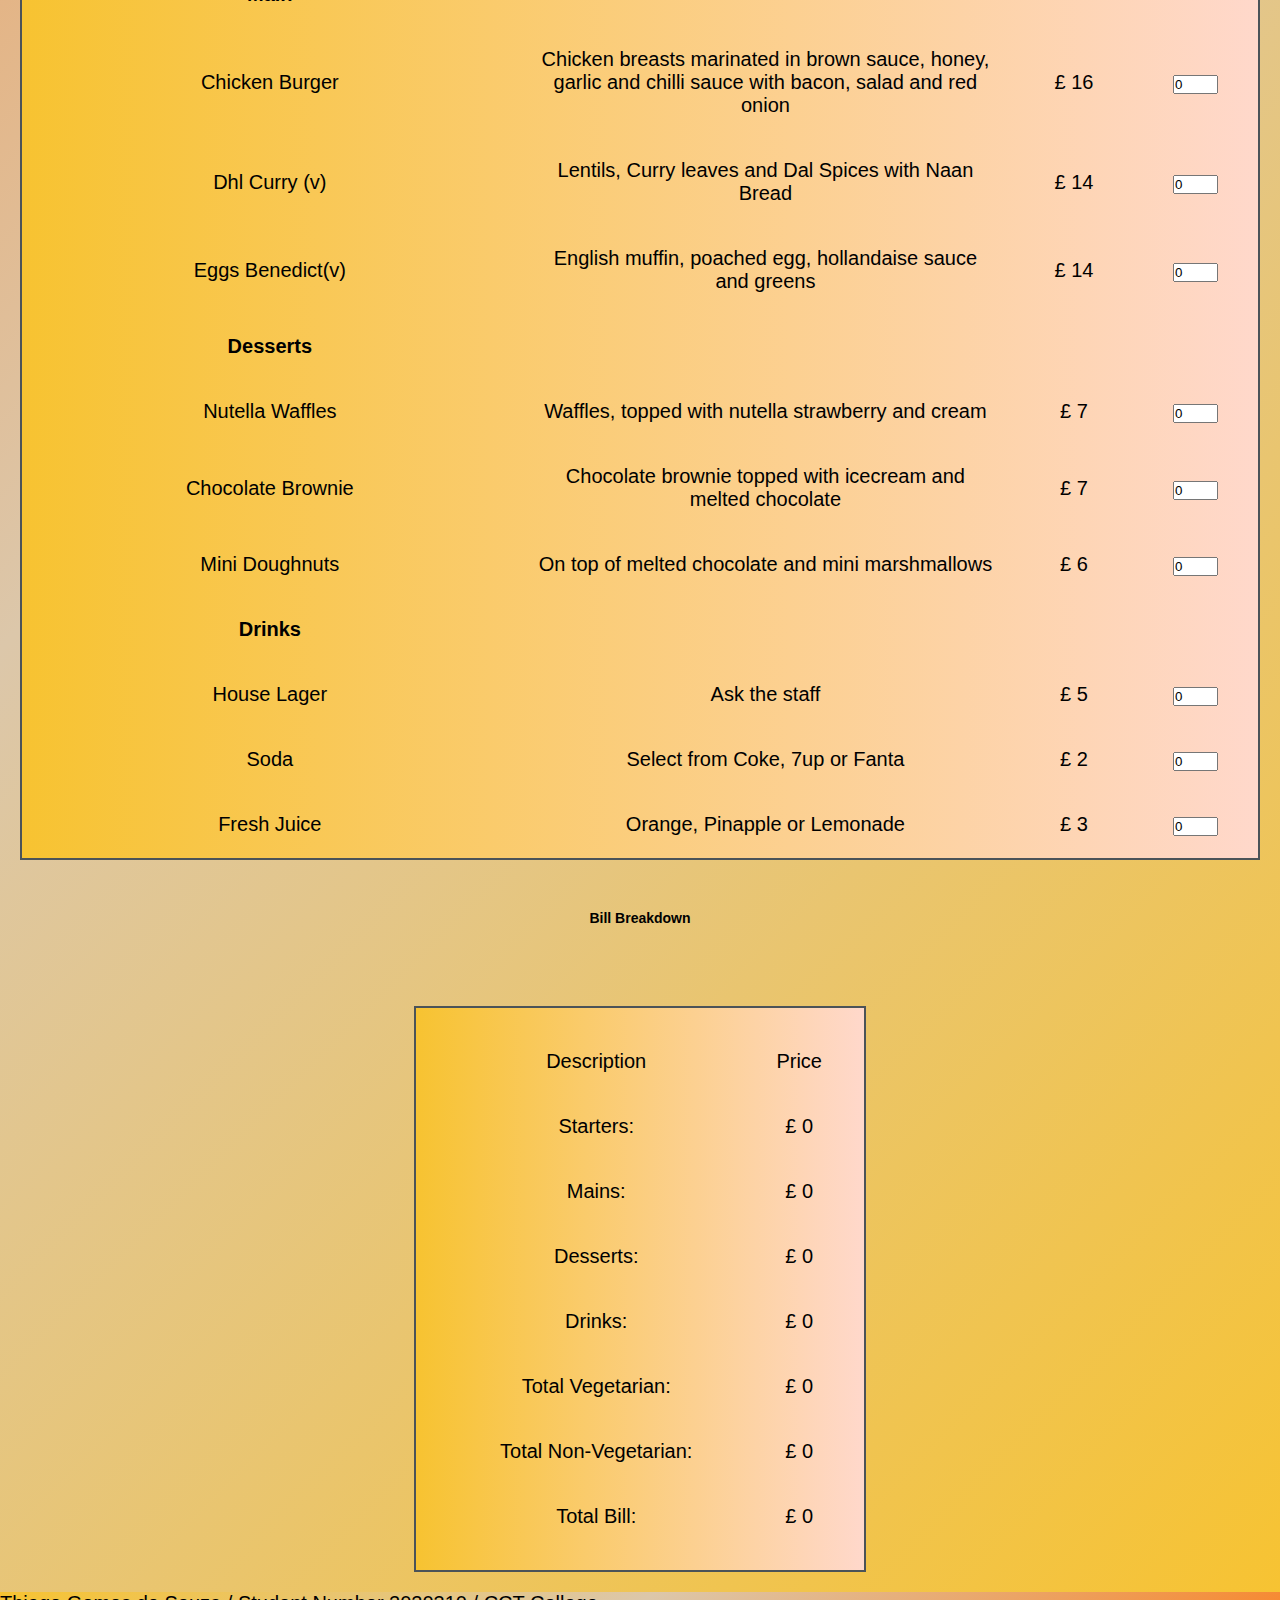
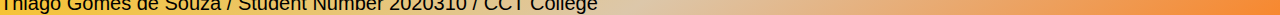
==== commit c127b14a: "Boostrap and CSS to give style to the first page" ====
--- a/index.html
+++ b/index.html
@@ -1,184 +1,201 @@
 <!DOCTYPE html>
 <html lang="en">
-
-<head>
-    <meta charset="UTF-8">
-    <meta http-equiv="X-UA-Compatible" content="IE=edge">
-    <meta name="viewport" content="width=device-width, initial-scale=1.0">
-    <link rel="stylesheet" href="CSS/styles.css">
+  <head>
+    <meta charset="UTF-8" />
+    <meta http-equiv="X-UA-Compatible" content="IE=edge" />
+    <meta name="viewport" content="width=device-width, initial-scale=1.0" />
+    <link rel="stylesheet" href="./CSS/styles.css" />
+    <link href="https://cdn.jsdelivr.net/npm/bootstrap@5.0.1/dist/css/bootstrap.min.css" rel="stylesheet" integrity="sha384-+0n0xVW2eSR5OomGNYDnhzAbDsOXxcvSN1TPprVMTNDbiYZCxYbOOl7+AMvyTG2x" crossorigin="anonymous">
     <script src="JS/scripts.js" defer></script>
     <script src="JS/menu.js" defer></script>
+    <style>
+     
+    </style>
     <title>Restaurant</title>
-</head>
-
-<body>
+  </head>
+
+  <body>
     <div class="row">
-        <!-- HEADER FOR THE WEBPAGE -->
-        <header>
-            <nav>
-
-
-                <div class="row">
-
-                    <!-- ---NAV BAR--- -->
-                    <ul class="main-nav">
-                        <li><a href="#">News</a></li>
-                        <li><a href="#">Blog</a></li>
-                        <li><a href="#">Forum</a></li>
-                        <li><a href="#">About</a></li>
-                    </ul>
-
-                </div>
-            </nav>
-        </header>
-
-        <!-- STAFF PASSWORD VALIDATOR -->
-        <div class="staffPass">
-
-            <h1>STAFF PASSWORD</h1>
-
-            <!-- Password form -->
-            <form onsubmit="return verifyPass()">
-
-                <td>Enter Password: </td>
-
-                <!-- User input for password -->
-                <input type="password" id="pswd" value="">
-                <span id="message" style="color:red"></span><br>
-
-                <!-- Submit and Reset buttons -->
-                <input type="submit" class="submitButton" value="Submit">
-                <button type="reset" class="resetButton" value="Reset">Reset</button>
-
-            </form>
-
-            <!-- VALIDATOR -->
-            <div id="passValidation">
-
-                <h3>Password Must Contain The Following:</h3>
-
-                <p id="lowerCase" class="invalid">One lowercase character</p>
-                <p id="upperCase" class="invalid">One Uppercase character</p>
-                <p id="specChar" class="invalid">One special character</p>
-                <p id="hasNum" class="invalid">One digit</p>
-                <p id="minChar" class="invalid">At least 8 characters</p>
-
-            </div>
-
+      <!-- HEADER FOR THE WEBPAGE -->
+      <header>
+    <!-- ---NAV BAR--- -->
+        <nav navbar-expand-lg navbar-light bg-white right>
+          <div class="navbar navbar-light bg-ligh">
+            <a class="navbar-brand"href ="./index.html"><img src="./img/icons/fork.png" width="10%" height="10%" alt="knife and fork icon"></a>
+
+            <ul class="navbar-nav mr-auto">
+              <li class="nav-item">
+                  <a class="nav-link"href="page2.html">Menu</a>
+                </li>
+            </ul>
+          </div>
+        </nav>
+      </header>
+    </div>
+         <!-- STAFF PASSWORD VALIDATOR -->
+
+    </div class="pass-container">
+      <div class="container">
+        <h3>STAFF PASSWORD</h3>
+        
+        <img class ="staffImg-container float-sm-left"src ="./img/containers-img/staff.png" alt="staff-img">
+
+        <!-- Password form -->
+        <form onsubmit="return verifyPass()">
+          <td>Enter Password:</td>
+
+          <!-- User input for password -->
+          <input type="password" id="pswd" value="" />
+          <span id="message" style="color: red"></span><br />
+
+          <!-- Submit and Reset buttons -->
+          <input type="submit" id="submit_Button" class="btn btn-warning" value="Submit" />
+          <button type="reset" id="reset_Button"class="btn btn-warning" value="Reset">Reset</button>
+        </form>
+
+        <!-- VALIDATOR -->
+        <div class="strong-container">
+          <p><strong>Password Must Contain The Following:</strong></p>
+
+          <p id="lowerCase" class="invalid">One lowercase character</p>
+          <p id="upperCase" class="invalid">One Uppercase character</p>
+          <p id="specChar" class="invalid">One special character</p>
+          <p id="hasNum" class="invalid">One digit</p>
+          <p id="minChar" class="invalid">At least 8 characters</p>
         </div>
-
-
+      </div>
     </div>
     <!-- USER GENERATOR -->
-    <div class="customer_gen">
-
-        <button id="customer_button">See customers</button>
-        <div id="customer_output"></div>
-
+
+    <div class="customer_gen container">
+      <button class ="btn btn-warning" id="customer_button">See customers</button>
+      <div id="customer_output"></div>
     </div>
     <!-- FORM FOR THE FOOD TABLE -->
-    <div class="food_form">
-
-        <table>
-            <tr>
-                <!-- TABLE HEAD -->
-                <th scope="col">Item</th>
-                <th scope="col">Description</th>
-                <th scope="col">Price</th>
-                <th scope="col">Quantity</th>
-
-
-
-            </tr>
-            <!-- MENU CREATED USING JQUERY, THE TABLE WILL BE MOUNTED USING THE ID OF THE TBODY -->
-            <th>Starters</th>
-            <tbody id="starters"> </tbody>
-            <th>Main</th>
-            <tbody id="mains"> </tbody>
-            <th>Desserts</th>
-            <tbody id="desserts"> </tbody>
-            <th>Drinks</th>
-            <tbody id="drinks"> </tbody>
-
-            <!-- BILL BREAKDOWN -->
-            <th>Bill Breakdown</th>
-            <tr>
-                <td class="totalStarter"></td>
-                <td class="totalStarter right">Starters: </td>
-                <td class="totalStarter"></td>
-                <td class="totalStarter">
-                    <strong>
-                        <div id="StrTotal">£ 0</div>
-                    </strong>
-                </td>
-            </tr>
-            <tr>
-                <td class="totalMain"></td>
-                <td class="totalMain right">Mains: </td>
-                <td class="totalMain"></td>
-                <td class="totalMain">
-                    <strong>
-                        <div id="MainTotal">£ 0</div>
-                    </strong>
-                </td>
-            </tr>
-            <tr>
-                <td class="totalDes"></td>
-                <td class="totalDes right">Desserts: </td>
-                <td class="totalDes"></td>
-                <td class="totalDes">
-                    <strong>
-                        <div id="DesTotal">£ 0</div>
-                    </strong>
-                </td>
-            </tr>
-            <tr>
-                <td class="totalDrk"></td>
-                <td class="totalDrk right">Drinks: </td>
-                <td class="totalDrk"></td>
-                <td class="totalDrk">
-                    <strong>
-                        <div id="DrkTotal">£ 0</div>
-                    </strong>
-                </td>
-            </tr>
-            <tr>
-                <td class="totalDrk"></td>
-                <td class="totalDrk right">Total Vegetarian: </td>
-                <td class="totalDrk"></td>
-                <td class="totalVeg">
-                    <strong>
-                        <div id="VegTotal">£ 0</div>
-                    </strong>
-                </td>
-            </tr>
-            <tr>
-                <td class="totalVe"></td>
-                <td class="totalVe right">Total Non-Vegetarian: </td>
-                <td class="totalVe"></td>
-                <td class="totalVe">
-                    <strong>
-                        <div id="NonVegTotal">£ 0</div>
-                    </strong>
-                </td>
-            </tr>
-            <tr>
-                <td class="totalValue"></td>
-                <td class="totalValue right">Total Bill: </td>
-                <td class="totalValue"></td>
-                <td class="totalValue">
-                    <strong>
-                        <div id="TotalValue">£ 0</div>
-                    </strong>
-                </td>
-            </tr>
-
+    <div class="container">
+      <table class = "menu-container">
+        <tr class="container">
+          <!-- TABLE HEAD -->
+          <h3>Menu</h3>
+          <th scope="col">Item</th>
+          <th scope="col">Description</th>
+          <th scope="col">Price</th>
+          <th scope="col">Quantity</th>
+        </tr>
+        <!-- MENU CREATED USING JQUERY, THE TABLE WILL BE MOUNTED USING THE ID OF THE TBODY -->
+        <th>Starters</th>
+        <td class="strHead"></td>
+        <td class="strHead"></td>
+        <td class="strHead"></td>
+        <tbody id="starters"></tbody>
+
+        <th>Main</th>
+        <td class="mainHead"></td>
+        <td class="mainHead"></td>
+        <td class="mainHead"></td>
+        <tbody id="mains"></tbody>
+        <th>Desserts</th>
+        <td class="desHead"></td>
+        <td class="desHead"></td>
+        <td class="desHead"></td>
+        <tbody id="desserts"></tbody>
+        <th>Drinks</th>
+        <td class="drkHead"></td>
+        <td class="drkHead"></td>
+        <td class="drkHead"></td>
+        <tbody id="drinks"></tbody>
+
+      </table>
+        <!-- BILL BREAKDOWN -->
+      
+
+        <table class ="bill container">
+            <h3 class="billbrk">Bill Breakdown</h3>
+            <td class="billBreak"></td>
+            <td class="billBreak"><strong>Description</strong></td>
+            <td class="billBreak"></td>
+            <td class="billBreak"><strong>Price</strong></td>
+
+            
+        <tr>
+          <td class="totalStarter"></td>
+          <td class="totalStarter right">Starters:</td>
+          <td class="totalStarter"></td>
+          <td class="totalStarter">
+            <strong>
+              <div id="StrTotal">£ 0</div>
+            </strong>
+          </td>
+        </tr>
+        <tr>
+          <td class="totalMain"></td>
+          <td class="totalMain right">Mains:</td>
+          <td class="totalMain"></td>
+          <td class="totalMain">
+            <strong>
+              <div id="MainTotal">£ 0</div>
+            </strong>
+          </td>
+        </tr>
+        <tr>
+          <td class="totalDes"></td>
+          <td class="totalDes right">Desserts:</td>
+          <td class="totalDes"></td>
+          <td class="totalDes">
+            <strong>
+              <div id="DesTotal">£ 0</div>
+            </strong>
+          </td>
+        </tr>
+        <tr>
+          <td class="totalDrk"></td>
+          <td class="totalDrk right">Drinks:</td>
+          <td class="totalDrk"></td>
+          <td class="totalDrk">
+            <strong>
+              <div id="DrkTotal">£ 0</div>
+            </strong>
+          </td>
+        </tr>
+        <tr>
+          <td class="totalDrk"></td>
+          <td class="totalDrk right">Total Vegetarian:</td>
+          <td class="totalDrk"></td>
+          <td class="totalVeg">
+            <strong>
+              <div id="VegTotal">£ 0</div>
+            </strong>
+          </td>
+        </tr>
+        <tr>
+          <td class="totalVe"></td>
+          <td class="totalVe right">Total Non-Vegetarian:</td>
+          <td class="totalVe"></td>
+          <td class="totalVe">
+            <strong>
+              <div id="NonVegTotal">£ 0</div>
+            </strong>
+          </td>
+        </tr>
+        <tr>
+          <td class="totalValue"></td>
+          <td class="totalValue right">Total Bill:</td>
+          <td class="totalValue"></td>
+          <td class="totalValue">
+            <strong>
+              <div id="TotalValue">£ 0</div>
+            </strong>
+          </td>
+        </tr>
         </table>
-
-        <table>
-
-        </table>
-    </div>
-</body>
-
-</html>+        
+        </div>
+    </table>
+
+    <footer class="footer bg-light text-center text-lg-start">
+        <div class="footer-text text-center p-3" style="background-image: linear-gradient(-35deg,#F7882F,#DCC7AA, #F7C331)">
+            Thiago Gomes de Souza / Student Number 2020310 / CCT College
+        </div>
+    </footer>
+  </body>
+</html>
--- a/CSS/styles.css
+++ b/CSS/styles.css
@@ -3,10 +3,8 @@
 ------------------------*/
 
 /*COLOR PALETTE
-#104547 - WARM BLACK
-#4B5358 - DAVYS GREY
-#727072 - SONIC SILVER
-#D2D6EF - PERINWINKLE CRAYOLA?*/
+#6B7A8F, #F7882F, #F7C331, #DCC7AA
+*/
 
 *{
     margin: 0;
@@ -15,7 +13,7 @@
 }
 html{
     
-    /*background-image: url("../img/Restaurant-bg.png");*/
+    background-image: linear-gradient(-45deg, #F7C331,#DCC7AA, #F7882F);
     background-position: center;
     background-size:cover;
     background-repeat: no-repeat; 
@@ -27,17 +25,35 @@
 
 }
 
+body{
+    /*background-color:#104547 ;
+    background-image: url("../img/Restaurant-bg.png") ;*/
+
+    background-image: linear-gradient(-45deg, #F7C331,#DCC7AA, #F7882F );
+
+
+}
+
+.container{
+    text-align: center;
+    padding: 20px 20px;
+    margin-top: 80px;
+    margin-left: auto;
+    margin-right: auto;
+}
+
+
 
 /*---------------*/
 /* HEADINGS */
 /*---------------*/
 h1{
     font-family: sans-serif;
+    font-size: 14px;
     color:  black ;
     position: center;
     margin: 50px;
     margin-top: 25px;
-    font-size:24px;
 }
 h2{
     font-family: sans-serif;
@@ -53,7 +69,7 @@
     position: center;
     margin: 50px;
     margin-top: 19px;
-    font-size:20px;
+    font-size:14px;
 }
 p{
     font-family: sans-serif;
@@ -68,29 +84,28 @@
 /*---------------*/
 /* HEADER*/
 /*---------------*/
-.row{
-    max-width: 1140px;
-    margin: 0 auto;
-}
-header{
-    /*background-image: ;*/
-    background-size: cover;
-    background-position: center;
-    height: 100px;
-}
-
-.main-nav{
-    float: right;
-    list-style: none;
-    margin-top: 45px;
-}
-.main-nav li{
+
+.navbar{
+
+    background-image: linear-gradient(-35deg, #F7C331,#DCC7AA, #F7882F);
+
+}
+.nav-item{
+    margin-right: 20px;
+    font-size: 16px;
+    margin: 3px;
+    color:black;
     display: inline-block;
     margin-left: 40px;
-}
-.main-nav li a:link,
-.main-nav li a:visited{
-    
+    
+    
+}
+.nav-link a:link
+.nav-link a:visited{
+
+    margin-right: 20px;
+    font-size: 16px;
+    margin: 3px;
     padding: 8px 0;
     color: #4B5358;
     text-decoration: none;
@@ -98,11 +113,49 @@
     font-size: 90%;
     border-bottom: 2px solid transparent;
     transition: border-bottom 0.2s;
-
-}
-.main-nav li a:hover,
-.main-nav li a:active{
+}
+.nav-link a:hover
+.nav-link a:active{
+
+    font-weight: 600px;
+    border-bottom: #D2D6EF;    
+}
+
+.navbar-nav{
+    text-align: right;
+}
+
+.navbar-brand img{
+    width: 40px;
+    margin-top: 5px;
+    margin-left: 20px;
+}
+
+.navbar-brand a:hover
+.navbar-brand a:active{
+    font-weight: 600px;
+    border-bottom: #000000;  
+}
+
+
+.navbar-nav a:link,
+.navbar-nav a:visited{
+    
+    padding: 8px 0;
+    color: #4B5358;
+    text-decoration: none;
+    text-transform: uppercase;
+    font-size: 90%;
+    border-bottom: 2px solid transparent;
+    transition: border-bottom 0.2s;
+
+}
+.navbar-nav a:hover,
+.navbar-nav a:active{
+
     border-bottom: 2px solid #D2D6EF;
+    font-weight: 600px;
+
 
 }
 
@@ -110,11 +163,11 @@
 /*Staff Validator*/
 /*---------------*/
 
-.staffPass{
-    
-    position:center;
-    text-align: center;
-    border: 2px solid black;
+.pass-container{
+    
+    position:Right;
+    text-align: center;
+    border: 2px solid rgb(122, 116, 116);
     padding: 20px 20px;
     width: 80%;
     margin-top: 80px;
@@ -123,18 +176,30 @@
           
 }
 
-#passValidation{
-
-    display:none;
-    position: relative;
-    padding: 10px;
-    margin-top: 4px;
-    text-align: center;
-
-}
+.strong-container{
+    
+    background-color: antiquewhite;
+    text-align: center;
+    border: 2px solid rgb(122, 116, 116);
+    padding: 20px 20px;
+    width: 50%;
+    margin-top: 10px;
+    margin-left: auto;
+    margin-right: auto;
+
+}
+
+.staffImg-container{
+
+    width: 350px;
+    margin-top: 5px;
+    margin-right: 5px;
+
+}
+
 
 .valid{
-    color: greenyellow;
+    color: green;
 }
 
 .valid:before{
@@ -155,10 +220,21 @@
     content: url("D:/College/Client Side Programing/CA3/CA3_Restaurant/img/passValidation/false.png");
 }
 
-.submitButton, .resetButton, .customer_button{
-    
+
+
+.btn-warning, .btn-warning:hover, .btn-warning:active, .btn-warning:visited {
+    color:#D2D6EF;
+    padding: 16px 32px;
+    text-align: center;
+    display: inline-block;
+    margin: 4px 2px;
+    transition-duration: 0.4s;
+}
+
+#submit_Button, #reset_Button{
+
     background-color: white; 
-    border: 2px solid #f44336;
+    border: 2px solid #F7C331;
     color: black;
     padding: 16px 32px;
     text-align: center;
@@ -166,14 +242,12 @@
     font-size: 14px;
     margin: 4px 2px;
     transition-duration: 0.4s;
-
-}
-
-.submitButton:hover, .resetButton:hover{
-    background-color: #f44336;
+}
+
+#submit_Button:hover, #reset_Button:hover{
+    background-color: #F7C331;
     color: white;
 }
-
 /*---------------*/
 /*CUSTOMER GENERATOR*/
 /*---------------*/
@@ -182,21 +256,20 @@
     
     position:center;
     text-align: center;
-    border: 2px solid black;
-    padding: 20px 20px;
-    width: 60%;
+    padding: 20px 20px;
+    width: 40%;
     margin-top: 80px;
     margin-left: auto;
     margin-right: auto;
                   
 }
 .each_customer{
-    background-color:#D2D6EF;
+    background-color:#F7882F;
 }
 #customer_button{
     
     background-color: white; 
-    border: 2px solid #f44336;
+    border: 2px solid #F7C331;
     color: black;
     padding: 16px 32px;
     text-align: center;
@@ -206,17 +279,27 @@
     transition-duration: 0.4s;
 }
 #customer_button:hover{
-    background-color: #f44336;
+    background-color: #F7C331;
     color: white;
 }
 
 /*---------------*/
 /*FOOD LIST*/
 /*---------------*/
+
+
+.menu-container{
+
+    background-image: linear-gradient(-90deg,#FFD8CB,#F7C331);
+    border:2px solid #4B5358 ;
+    
+
+}
+
 .food_form{
     text-align: center;
     position:center;
-    border: 2px solid black;
+    border: 2px solid rgb(165, 162, 162);
     padding: 20px 20px;
     width: 60%;
     margin-top: 80px;
@@ -225,10 +308,11 @@
                   
 }
 
-table td, table tr, #starters tr{
+
+table tr, table td, #starters tr{
     margin-bottom: 20px;
     padding: 20px;
-    border: 2px solid black;
+    border: 2px  rgb(122, 116, 116);
 
 }
 
@@ -237,6 +321,24 @@
     width: 45%;
 }
 
-
-
-
+/*---------------*/
+/*Bill breakdown*/
+/*---------------*/
+
+.bill-container{
+    background-image: linear-gradient(-90deg,#FFD8CB,#F7C331);
+    border:2px solid #4B5358 ;
+    
+}
+
+.bill{
+    background-image: linear-gradient(-90deg,#FFD8CB,#F7C331);
+    border:2px solid #4B5358 ;
+}
+
+.billbrk{
+    padding-top: 50px;
+    margin: 0 0 0 0;
+}
+
+
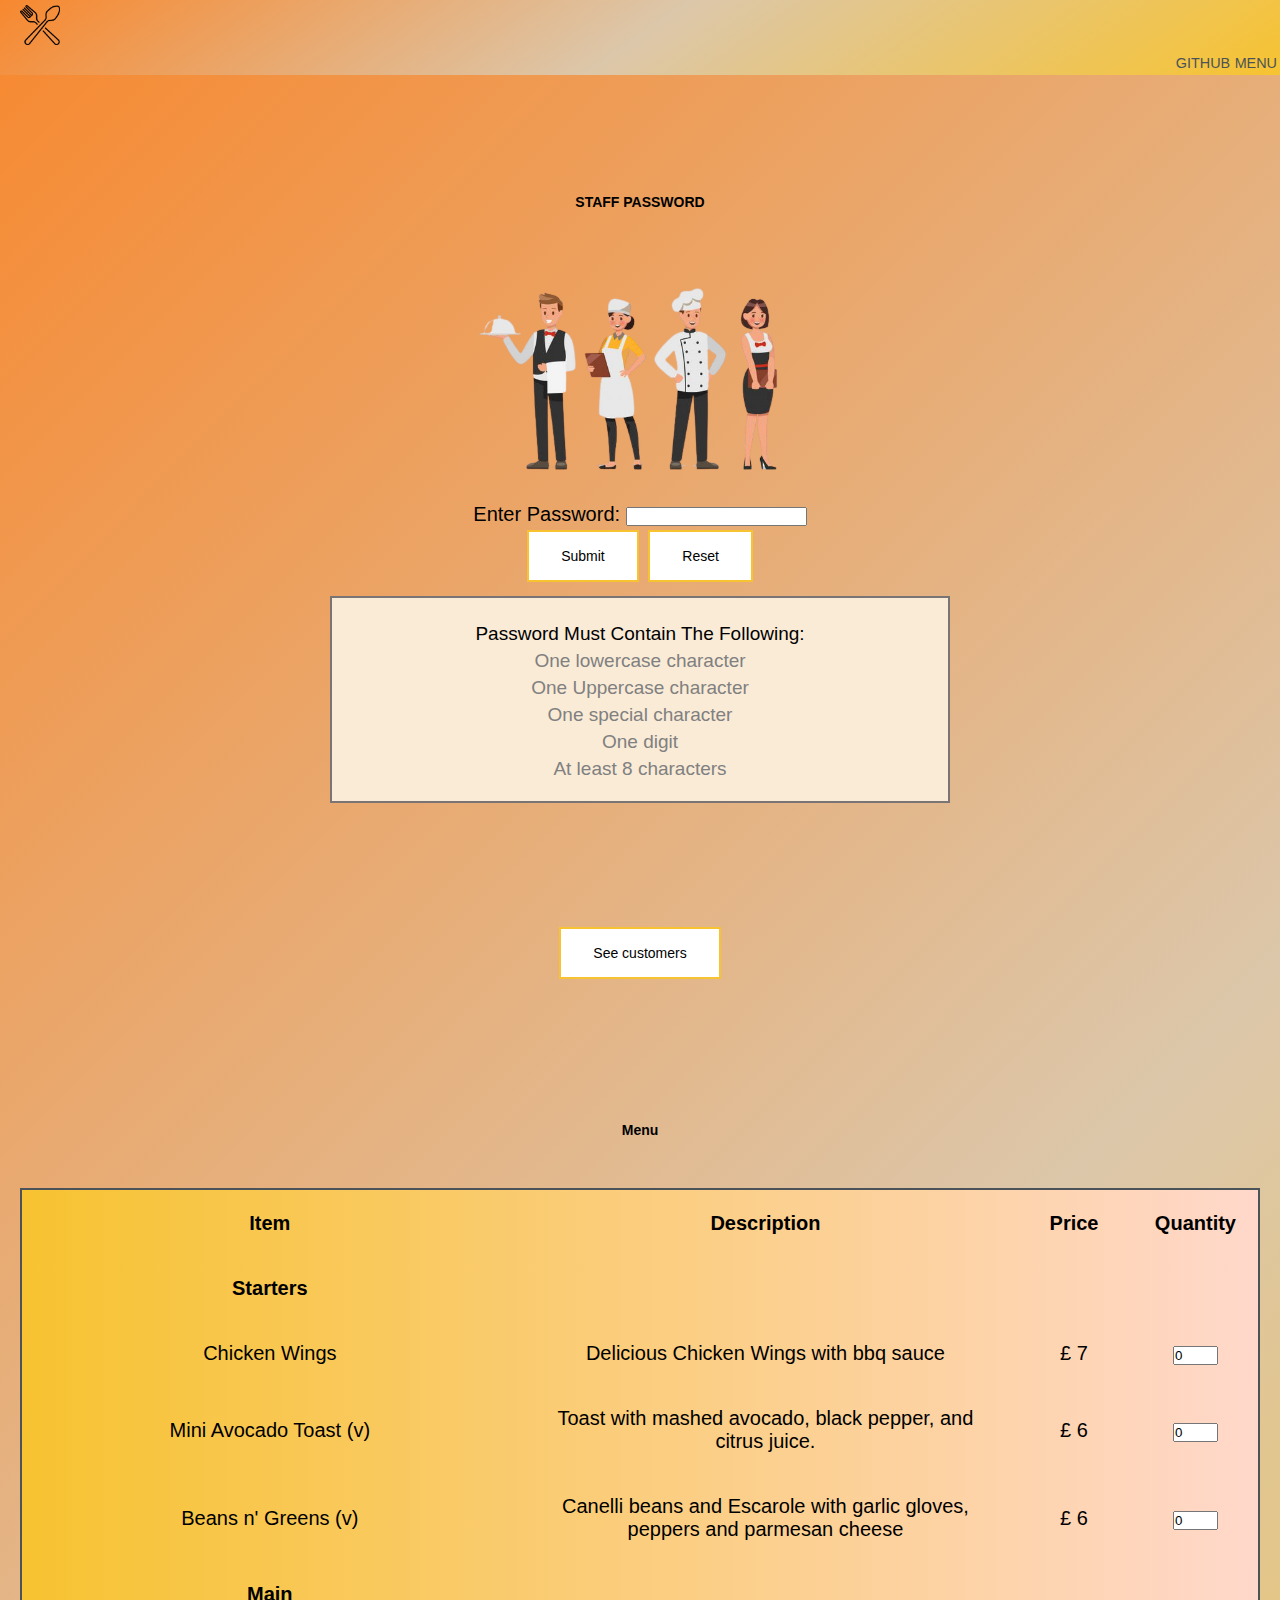
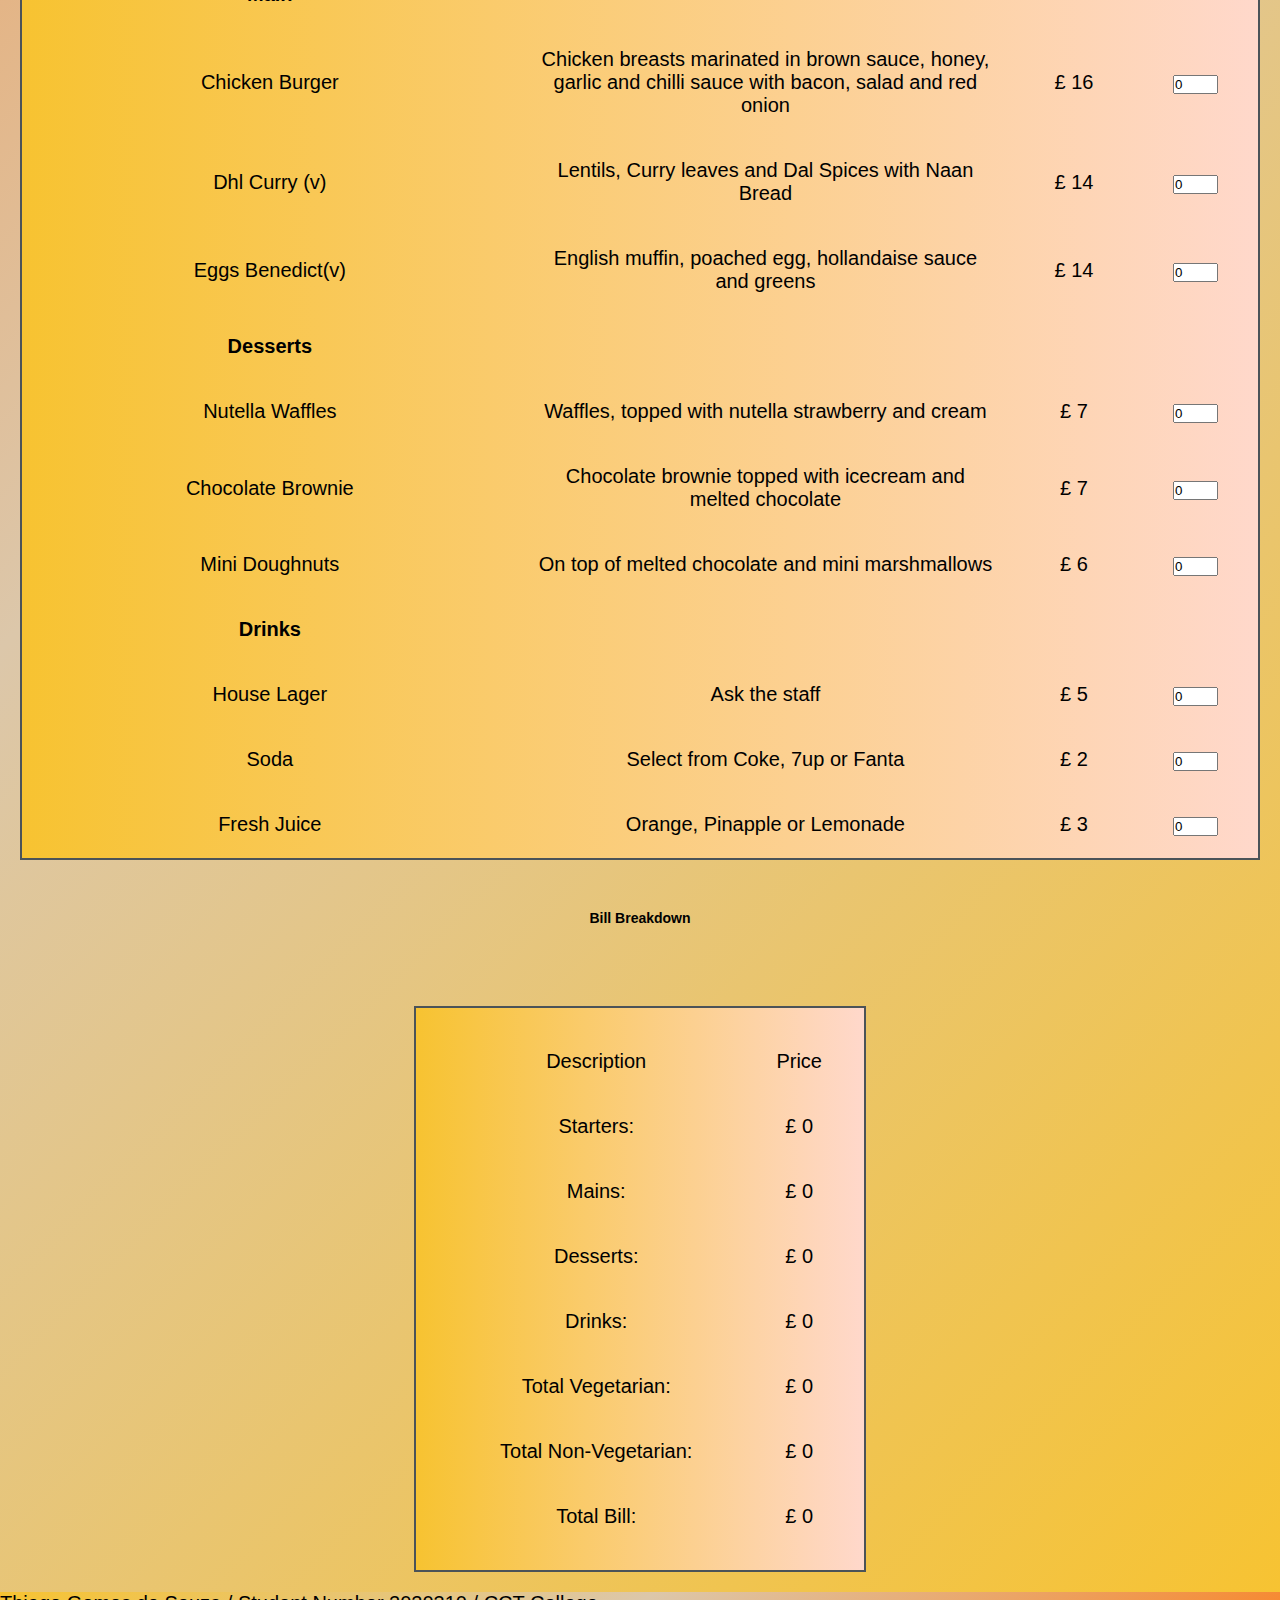
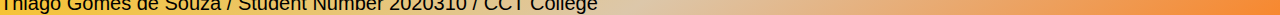
==== commit b333c14f: "Last changes adding Jquery" ====
--- a/index.html
+++ b/index.html
@@ -13,25 +13,34 @@
     </style>
     <title>Restaurant</title>
   </head>
+  
+  <div class="row">
+    <!-- HEADER FOR THE WEBPAGE -->
+    <header>
+  <!-- ---NAV BAR--- -->
+  <nav navbar-expand-lg navbar-light bg-white right>
+    <div class="navbar navbar-light bg-ligh">
+      <a class="navbar-brand" href="./index.html"
+        ><img
+          src="./img/icons/fork.png"
+          width="10%"
+          height="10%"
+          alt="knife and fork icon"
+      /></a>
+
+      <ul class="navbar-nav mr-auto">
+        <li class="nav-item">
+          <a class="nav-link" target="_blank" href="https://github.com/Tgsouza/CA3_Restaurant">Github</a>
+          <a class="nav-link" href="page2.html">Menu</a>
+        </li>
+      </ul>
+    </div>
+  </nav>
+    </header>
+  </div>
 
   <body>
-    <div class="row">
-      <!-- HEADER FOR THE WEBPAGE -->
-      <header>
-    <!-- ---NAV BAR--- -->
-        <nav navbar-expand-lg navbar-light bg-white right>
-          <div class="navbar navbar-light bg-ligh">
-            <a class="navbar-brand"href ="./index.html"><img src="./img/icons/fork.png" width="10%" height="10%" alt="knife and fork icon"></a>
-
-            <ul class="navbar-nav mr-auto">
-              <li class="nav-item">
-                  <a class="nav-link"href="page2.html">Menu</a>
-                </li>
-            </ul>
-          </div>
-        </nav>
-      </header>
-    </div>
+    
          <!-- STAFF PASSWORD VALIDATOR -->
 
     </div class="pass-container">
@@ -82,6 +91,8 @@
           <th scope="col">Price</th>
           <th scope="col">Quantity</th>
         </tr>
+
+
         <!-- MENU CREATED USING JQUERY, THE TABLE WILL BE MOUNTED USING THE ID OF THE TBODY -->
         <th>Starters</th>
         <td class="strHead"></td>
--- a/CSS/styles.css
+++ b/CSS/styles.css
@@ -264,7 +264,9 @@
                   
 }
 .each_customer{
-    background-color:#F7882F;
+    background-image: linear-gradient(-45deg, #F7C331,#DCC7AA, #F7882F);
+    border-radius: 5%;
+    border:2px solid #F7C331
 }
 #customer_button{
     
